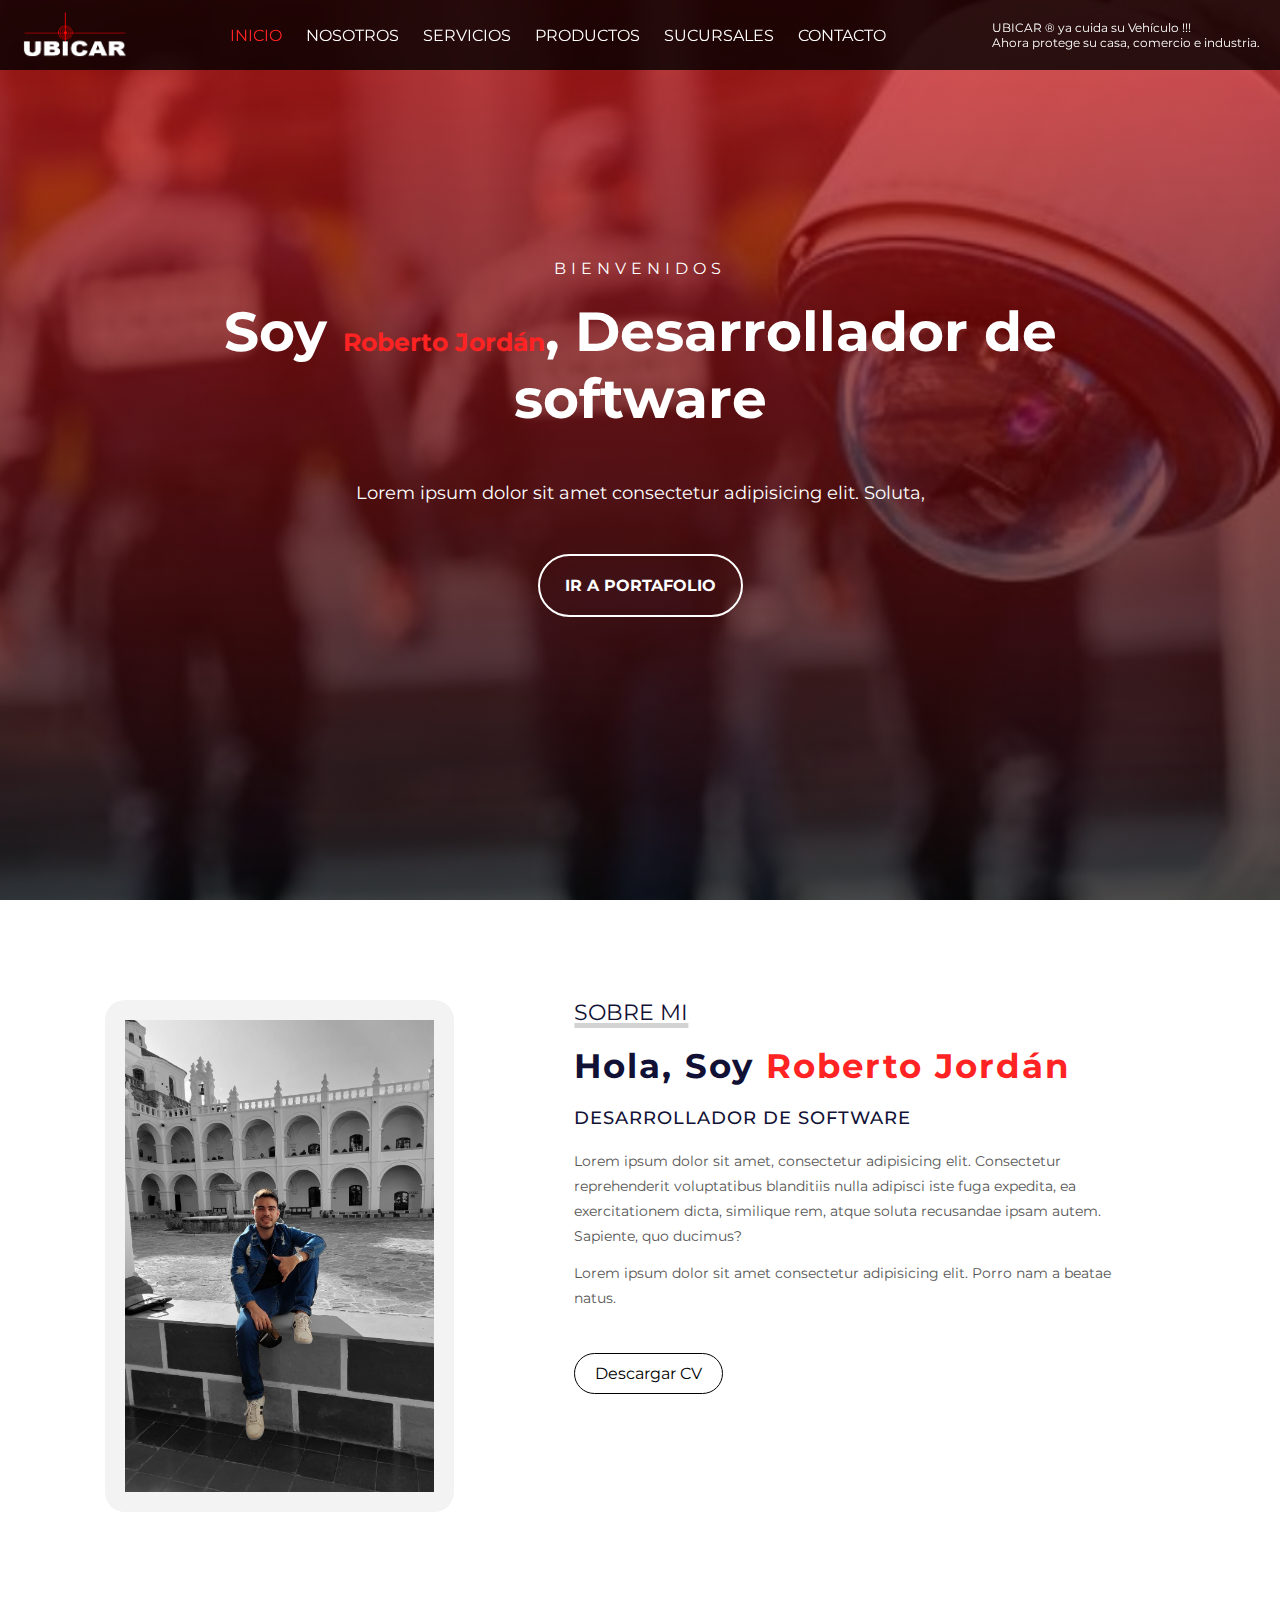
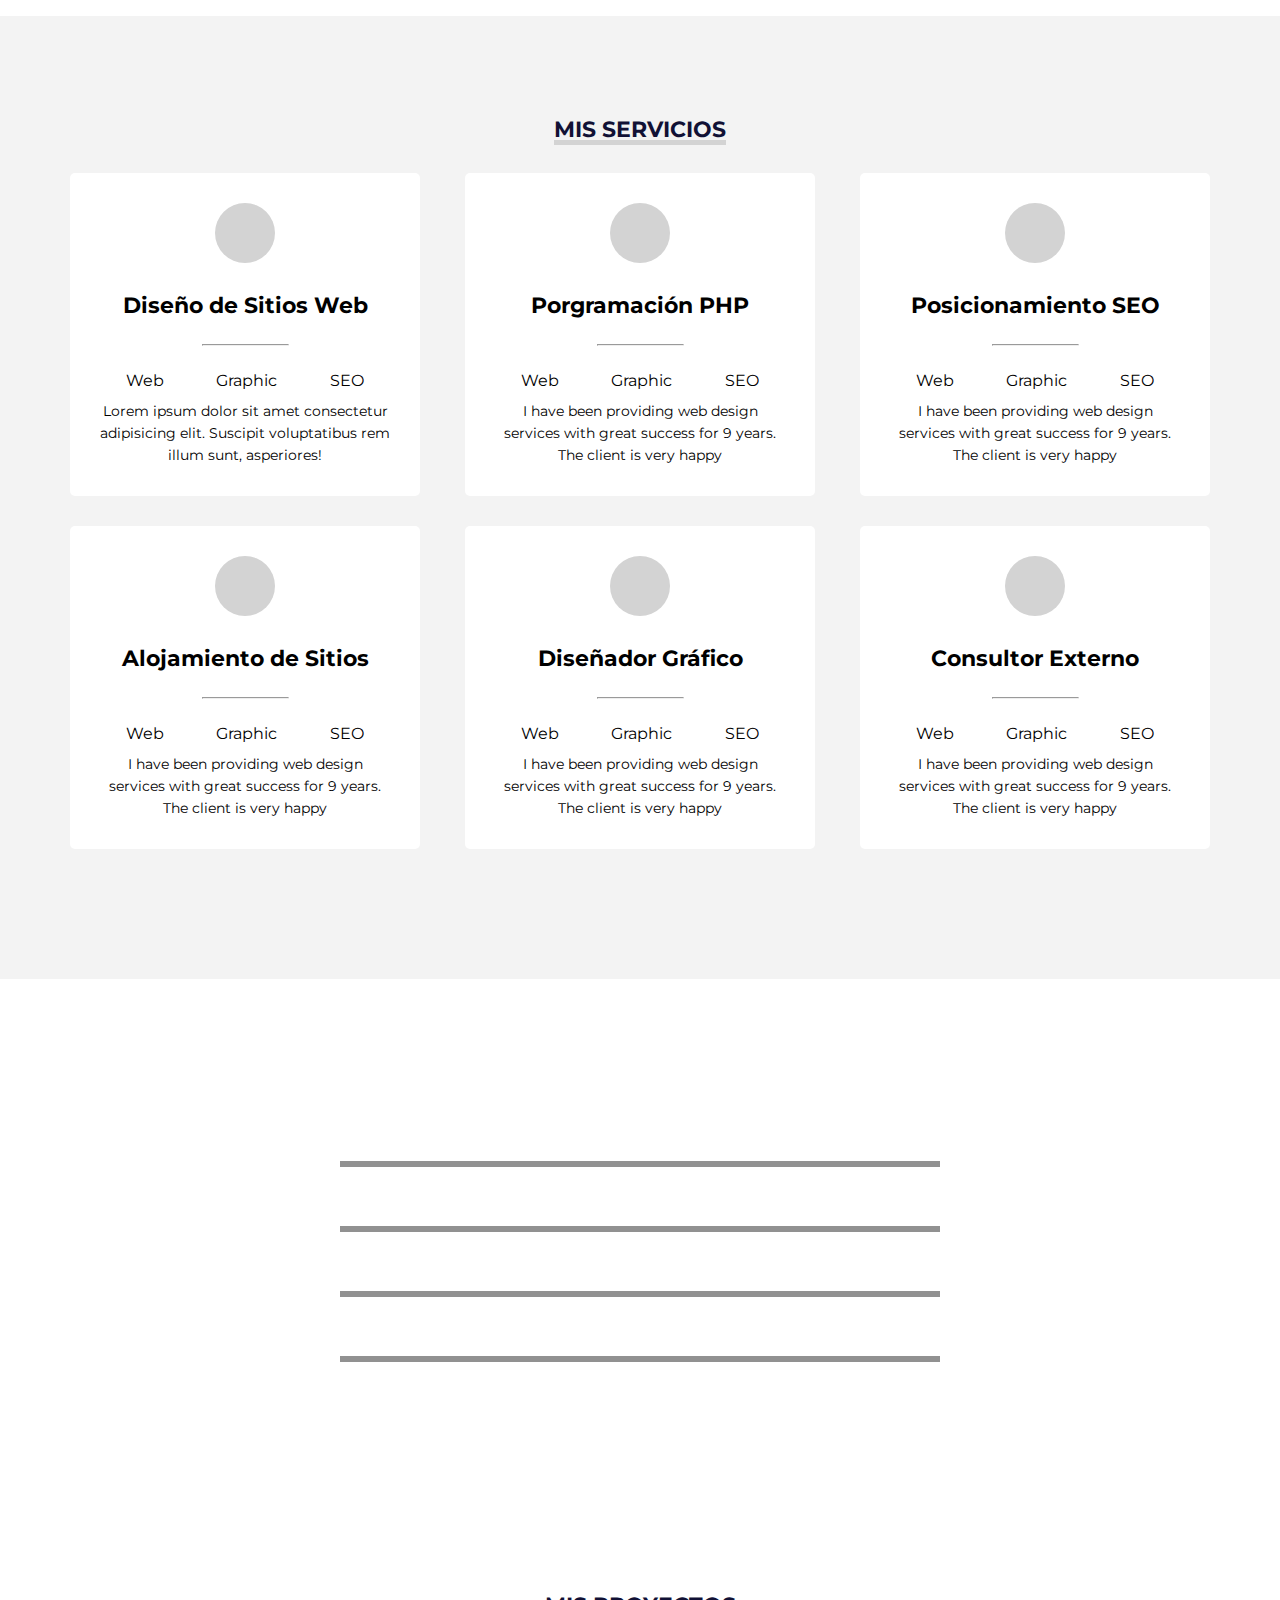
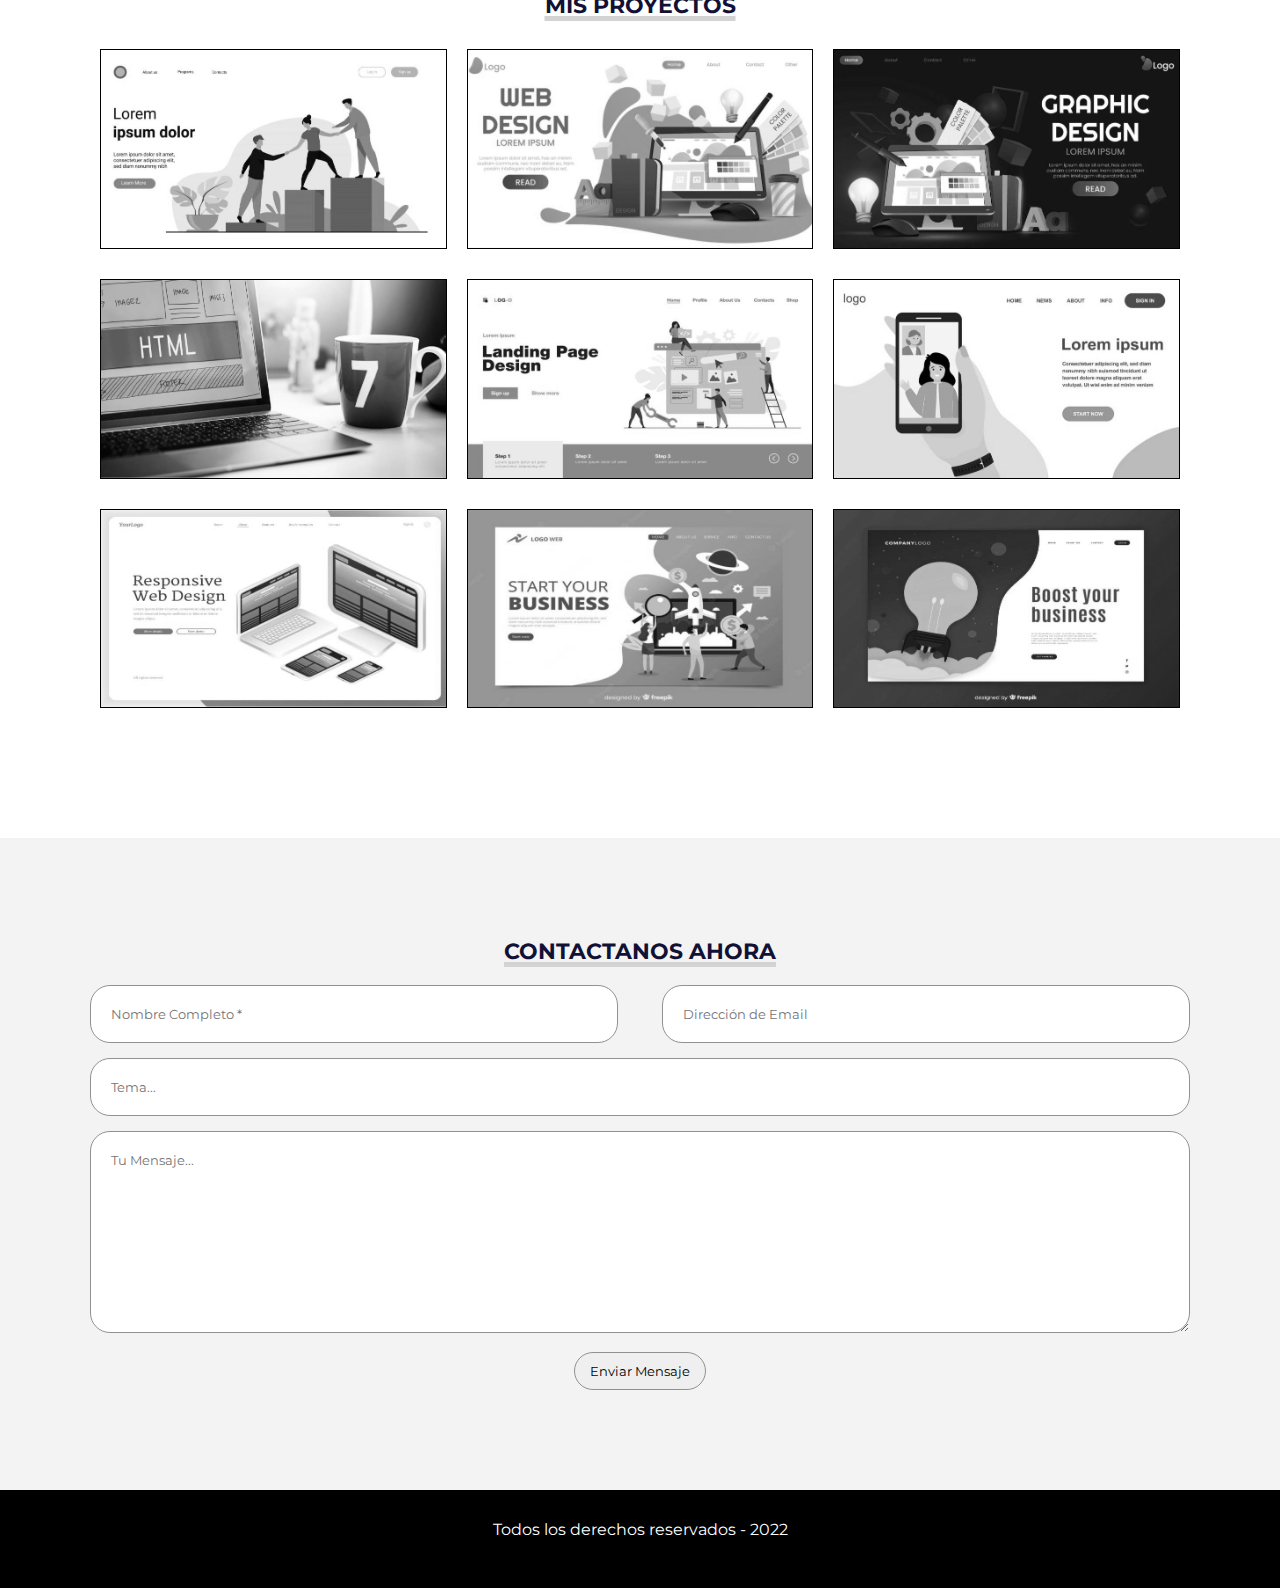
==== index.html @ c20cc1f7 "Add files via upload" ====
<!DOCTYPE html>
<html lang="es">
  <head>
    <meta charset="UTF-8" />
    <meta http-equiv="X-UA-Compatible" content="IE=edge" />
    <meta
      name="viewport"
      content="width=device-width, initial-scale=1.0 user-scalable=no"
    />
    <link
      rel="stylesheet"
      href="https://cdnjs.cloudflare.com/ajax/libs/font-awesome/6.1.1/css/all.min.css"
      integrity="sha512-KfkfwYDsLkIlwQp6LFnl8zNdLGxu9YAA1QvwINks4PhcElQSvqcyVLLD9aMhXd13uQjoXtEKNosOWaZqXgel0g=="
      crossorigin="anonymous"
      referrerpolicy="no-referrer"
    />
    <link rel="stylesheet" href="estilo.css" />
    <title>UBICAR - Bolivia</title>
  </head>

  <body>
    <!-- SECCION I N I C I O -->
    <section id="inicio">
      <div class="contenido">
        <header>
          <div class="contenido-header">
            <a class="contenido-logo" href="route/index.html">
              <img
                class="logo"
                height="50px"
                src="img/logo-ubicar1.png"
                alt="logo"
              />
            </a>
            <nav id="nav" class="">
              <ul id="links">
                <li>
                  <a
                    href="#inicio"
                    class="seleccionado"
                    onclick="seleccionar(this)"
                    >INICIO</a
                  >
                </li>
                <li>
                  <a href="#sobremi" onclick="seleccionar(this)">NOSOTROS</a>
                </li>
                <li>
                  <a href="#servicios" onclick="seleccionar(this)">SERVICIOS</a>
                </li>
                <li>
                  <a href="#portfolio" onclick="seleccionar(this)">PRODUCTOS</a>
                </li>
                <li>
                  <a href="#sucursales" onclick="seleccionar(this)"
                    >SUCURSALES</a
                  >
                </li>
                <li>
                  <a href="#contacto" onclick="seleccionar(this)">CONTACTO</a>
                </li>
              </ul>
            </nav>

            <!-- Icono del menu responsive -->
            <div id="icono-nav" onclick="responsiveMenu()">
              <i class="fa-solid fa-bars"></i>
            </div>

            <div class="slogan">
              <h1>UBICAR ® ya cuida su Vehículo !!!</h1>
              <h1>Ahora protege su casa, comercio e industria.</h1>
            </div>
          </div>
        </header>
        <div class="presentacion">
          <p class="bienvenida">Bienvenidos</p>
          <h2>Soy <span>Roberto Jordán</span>, Desarrollador de software</h2>
          <p class="descripcion">
            Lorem ipsum dolor sit amet consectetur adipisicing elit. Soluta,
          </p>
          <a href="#portfolio">Ir a Portafolio</a>
        </div>
      </div>
    </section>

    <!-- SECCION S O B R E M I -->
    <section id="sobremi">
      <div class="contenedor-foto">
        <img src="img/foto.jpeg" alt="" />
      </div>
      <div class="sobremi">
        <p class="titulo-seccion">Sobre Mi</p>
        <h2>Hola, Soy <span>Roberto Jordán</span></h2>
        <h3>Desarrollador de software</h3>
        <p>
          Lorem ipsum dolor sit amet, consectetur adipisicing elit. Consectetur
          reprehenderit voluptatibus blanditiis nulla adipisci iste fuga
          expedita, ea exercitationem dicta, similique rem, atque soluta
          recusandae ipsam autem. Sapiente, quo ducimus?
        </p>
        <p>
          Lorem ipsum dolor sit amet consectetur adipisicing elit. Porro nam a
          beatae natus.
        </p>
        <a href="#">Descargar CV</a>
      </div>
    </section>

    <!-- SECCION S E R V I C I O S -->
    <section id="servicios">
      <h3 class="titulo-seccion">MIS SERVICIOS</h3>
      <div class="fila">
        <div class="servicio">
          <span class="icono"> <i class="fa-solid fa-code"></i></span>
          <h4>Diseño de Sitios Web</h4>
          <hr />
          <ul class="servicios-tag">
            <li>Web</li>
            <li>Graphic</li>
            <li>SEO</li>
          </ul>
          <p>
            Lorem ipsum dolor sit amet consectetur adipisicing elit. Suscipit
            voluptatibus rem illum sunt, asperiores!
          </p>
        </div>
        <div class="servicio">
          <span class="icono"><i class="fa-solid fa-file-code"></i></span>
          <h4>Porgramación PHP</h4>
          <hr />
          <ul class="servicios-tag">
            <li>Web</li>
            <li>Graphic</li>
            <li>SEO</li>
          </ul>
          <p>
            I have been providing web design services with great success for 9
            years. The client is very happy
          </p>
        </div>
        <div class="servicio">
          <span class="icono"><i class="fa-solid fa-arrow-trend-up"></i></span>
          <h4>Posicionamiento SEO</h4>
          <hr />
          <ul class="servicios-tag">
            <li>Web</li>
            <li>Graphic</li>
            <li>SEO</li>
          </ul>
          <p>
            I have been providing web design services with great success for 9
            years. The client is very happy
          </p>
        </div>
      </div>
      <div class="fila">
        <div class="servicio">
          <span class="icono"><i class="fa-solid fa-database"></i></span>
          <h4>Alojamiento de Sitios</h4>
          <hr />
          <ul class="servicios-tag">
            <li>Web</li>
            <li>Graphic</li>
            <li>SEO</li>
          </ul>
          <p>
            I have been providing web design services with great success for 9
            years. The client is very happy
          </p>
        </div>
        <div class="servicio">
          <span class="icono"><i class="fa-solid fa-palette"></i></span>
          <h4>Diseñador Gráfico</h4>
          <hr />
          <ul class="servicios-tag">
            <li>Web</li>
            <li>Graphic</li>
            <li>SEO</li>
          </ul>
          <p>
            I have been providing web design services with great success for 9
            years. The client is very happy
          </p>
        </div>
        <div class="servicio">
          <span class="icono"
            ><i class="fa-solid fa-person-circle-question"></i
          ></span>
          <h4>Consultor Externo</h4>
          <hr />
          <ul class="servicios-tag">
            <li>Web</li>
            <li>Graphic</li>
            <li>SEO</li>
          </ul>
          <p>
            I have been providing web design services with great success for 9
            years. The client is very happy
          </p>
        </div>
      </div>
    </section>

    <!-- SECCION H A B I L I D A D E S -->
    <div class="contenedor-skills" id="skills">
      <h3>HABILIDADES</h3>
      <div class="skill">
        <div class="info">
          <p><span class="lista"> </span>Html & Css</p>
          <span class="porcentaje">95%</span>
        </div>

        <div class="barra">
          <div class="" id="html"></div>
        </div>
      </div>
      <div class="skill">
        <div class="info">
          <p><span class="lista"> </span>Javascript</p>
          <span class="porcentaje">90%</span>
        </div>

        <div class="barra">
          <div class="" id="js"></div>
        </div>
      </div>
      <div class="skill">
        <div class="info">
          <p><span class="lista"> </span>Bases de Datos</p>
          <span class="porcentaje">90%</span>
        </div>

        <div class="barra">
          <div class="" id="bd"></div>
        </div>
      </div>
      <div class="skill">
        <div class="info">
          <p><span class="lista"> </span>Photoshop</p>
          <span class="porcentaje">85%</span>
        </div>

        <div class="barra">
          <div class="" id="ps"></div>
        </div>
      </div>
    </div>

    <!-- SECCION PORTAFOLIO -->
    <section id="portfolio">
      <h3 class="titulo-seccion">Mis Proyectos</h3>
      <div class="fila">
        <div class="proyecto">
          <div class="overlay"></div>
          <img src="img/proyecto1.jpg" alt="" />
          <div class="info">
            <h4>Descripcion Proyecto</h4>
            <p>Diseño Web</p>
          </div>
        </div>
        <div class="proyecto">
          <div class="overlay"></div>
          <img src="img/proyecto2.jpg" alt="" />
          <div class="info">
            <h4>Descripcion Proyecto</h4>
            <p>Diseño Web</p>
          </div>
        </div>
        <div class="proyecto">
          <div class="overlay"></div>
          <img src="img/proyecto3.jpg" alt="" />
          <div class="info">
            <h4>Descripcion Proyecto</h4>
            <p>Diseño Web</p>
          </div>
        </div>
      </div>
      <div class="fila">
        <div class="proyecto">
          <div class="overlay"></div>
          <img src="img/proyecto4.jpg" alt="" />
          <div class="info">
            <h4>Descripcion Proyecto</h4>
            <p>Diseño Web</p>
          </div>
        </div>
        <div class="proyecto">
          <div class="overlay"></div>
          <img src="img/proyecto5.jpg" alt="" />
          <div class="info">
            <h4>Descripcion Proyecto</h4>
            <p>Diseño Web</p>
          </div>
        </div>
        <div class="proyecto">
          <div class="overlay"></div>
          <img src="img/proyecto6.jpg" alt="" />
          <div class="info">
            <h4>Descripcion Proyecto</h4>
            <p>Diseño Web</p>
          </div>
        </div>
      </div>
      <div class="fila">
        <div class="proyecto">
          <div class="overlay"></div>
          <img src="img/proyecto7.jpg" alt="" />
          <div class="info">
            <h4>Descripcion Proyecto</h4>
            <p>Diseño Web</p>
          </div>
        </div>
        <div class="proyecto">
          <div class="overlay"></div>
          <img src="img/proyecto8.jpg" alt="" />
          <div class="info">
            <h4>Descripcion Proyecto</h4>
            <p>Diseño Web</p>
          </div>
        </div>
        <div class="proyecto">
          <div class="overlay"></div>
          <img src="img/proyecto9.jpg" alt="" />
          <div class="info">
            <h4>Descripcion Proyecto</h4>
            <p>Diseño Web</p>
          </div>
        </div>
      </div>
    </section>

    <!-- SECCTION C O N T A C T O -->
    <section id="contacto">
      <h3 class="titulo-seccion">Contactanos ahora</h3>
      <div class="contenedor-form">
        <form action="">
          <div class="fila mitad">
            <input
              type="text"
              placeholder="Nombre Completo *"
              class="input-mitad"
            />
            <input
              type="email"
              placeholder="Dirección de Email"
              class="input-mitad"
            />
          </div>
          <div class="fila">
            <input type="text" placeholder="Tema..." class="input-full" />
          </div>
          <div class="fila">
            <textarea
              name=""
              id=""
              cols="30"
              rows="10"
              placeholder="Tu Mensaje..."
              class="input-full"
            ></textarea>
          </div>

          <input type="submit" value="Enviar Mensaje" class="btn-enviar" />
        </form>
      </div>
    </section>

    <!-- SECCION FOOTER -->
    <footer>
      <p>Todos los derechos reservados - 2022</p>
      <div class="redes">
        <a href="#"><i class="fa-brands fa-youtube"></i></a>
        <a href="#"><i class="fa-brands fa-facebook"></i></a>
        <a href="#"><i class="fa-brands fa-instagram-square"></i></a>
      </div>
    </footer>

    <script src="script.js"></script>
  </body>
</html>
---- estilo.css ----
@import url("https://fonts.googleapis.com/css2?family=Montserrat:wght@200;300;400;500;600&display=swap");
* {
  margin: 0;
  padding: 0;
  box-sizing: border-box;
  font-family: "Montserrat";
}

html {
  scroll-behavior: smooth;
}
/*HOLA*/
/* *********************/
/* seccion I N I C I O */
/* *********************/

#inicio {
  background: linear-gradient(rgba(209, 11, 11, 0.7), rgba(0, 0, 0, 0.7)),
    url("img/seguridad.jpeg");
  background-size: cover;
  background-position: center center;
  height: 100vh;
}

#inicio .contenido header {
  background-color: rgba(0, 0, 0, 0.8);
  position: fixed;
  width: 100%;
  z-index: 100;
  top: 0;
}

#inicio .contenido header .contenido-header {
  max-width: 1300px;
  margin: auto;
  display: flex;
  justify-content: space-between;
  align-items: center;
  padding: 10px 20px;
}

#inicio .contenido header .contenido-header .contenido-logo {
  display: flex;
  cursor: pointer;
}

#inicio .contenido header .contenido-header nav ul {
  list-style: none;
  display: flex;
  align-items: center;
}

#inicio .contenido header .contenido-header nav ul li a {
  text-decoration: none;
  color: #fff;
  margin: 0 12px;
  font-weight: 400;
  transition: 0.5s;
}

#inicio .contenido header .contenido-header nav ul li a:hover {
  color: #ff2323;
}

#inicio .contenido header .contenido-header .slogan h1 {
  text-decoration: none;
  color: #fff;
  margin-left: 10px;
  transition: 0.5s;
  font-weight: 400;
  font-size: 12px;
}

#inicio .contenido header .contenido-header .seleccionado {
  color: #ff2323;
}

#inicio .contenido .presentacion {
  max-width: 1100px;
  height: 100vh;
  margin: auto;
  color: #fff;
  display: flex;
  flex-direction: column;
  align-items: center;
  justify-content: center;
}

#inicio .contenido .presentacion .bienvenida {
  font-size: 16px;
  margin-bottom: 20px;
  text-transform: uppercase;
  letter-spacing: 5px;
}

#inicio .contenido .presentacion h2 {
  font-size: 55px;
  margin-bottom: 25px;
  text-align: center;
}

#inicio .contenido .presentacion h2 span {
  font-size: 25px;
  color: #ff2323;
}

#inicio .contenido .presentacion .descripcion {
  max-width: 700px;
  margin: 25px auto;
  font-size: 18px;
  text-align: center;
}

#inicio .contenido .presentacion a {
  text-decoration: none;
  display: inline-block;
  margin: 25px;
  padding: 20px 25px;
  border: 2px solid #fff;
  border-radius: 50px;
  color: #fff;
  font-weight: bold;
  text-transform: uppercase;
  transition: 0.5s;
}

#inicio .contenido .presentacion a:hover {
  background-color: #ff2323;
}

#icono-nav {
  color: #fff;
  display: none;
}
/* *********************/
/* seccion S O B R E  M I */
/* *********************/

#sobremi {
  max-width: 1100px;
  margin: auto;
  padding: 100px 15px;
  color: #111135;
  display: flex;
}

#sobremi .contenedor-foto {
  max-width: 400px;
  margin-right: 80px;
}

#sobremi .contenedor-foto img {
  padding: 20px;
  width: 100%;
  border-radius: 20px;
  background-color: #f3f3f3;
}

#sobremi .sobremi {
  margin: 0 40px;
}

#sobremi .sobremi .titulo-seccion {
  font-size: 22px;
  text-transform: uppercase;
  color: #111135;
  text-decoration: underline;
  text-decoration-color: #d3d3d3;
  text-decoration-thickness: 5px;
}

#sobremi .sobremi h2 {
  font-size: 34px;
  font-weight: bold;
  margin: 20px 0;
  letter-spacing: 2px;
}

#sobremi .sobremi h2 span {
  color: #ff2323;
}

#sobremi .sobremi h3 {
  font-size: 18px;
  font-weight: 500;
  text-transform: uppercase;
  margin-bottom: 20px;
  letter-spacing: 1px;
}

#sobremi .sobremi p {
  font-size: 14px;
  line-height: 25px;
  color: #565656;
  margin-bottom: 12px;
}

#sobremi .sobremi a {
  display: inline-block;
  text-decoration: none;
  color: #000;
  border-radius: 30px;
  border: 1px solid #000;
  padding: 10px 20px;
  margin-top: 30px;
  transition: 0.5s;
}

#sobremi .sobremi a:hover {
  background-color: #ff2323;
  color: #fff;
}
/* *********************/
/* seccion S E R V I C I O S */
/* *********************/

#servicios {
  padding: 100px 15px;
  text-align: center;
  background-color: #f3f3f3;
}

#servicios .titulo-seccion {
  text-align: center;
  font-size: 22px;
  text-transform: uppercase;
  color: #111135;
  text-decoration: underline;
  text-decoration-color: #d3d3d3;
  text-decoration-thickness: 5px;
}

#servicios .fila {
  display: flex;
  justify-content: space-between;
  max-width: 1150px;
  margin: 30px auto;
}

#servicios .fila .servicio {
  max-width: 350px;
  background-color: #fff;
  padding: 30px;
  margin: 0 5px;
  border-radius: 5px;
  transition: 0.5s;
}

#servicios .fila .servicio:hover {
  box-shadow: 5px 5px 10px #565656, -5px -5px 10px #8a8a8a;
}

#servicios .fila .servicio .icono {
  display: inline-block;
  width: 60px;
  height: 60px;
  border-radius: 50%;
  background-color: #d3d3d3;
  padding: 20px;
  margin-bottom: 25px;
}

#servicios .fila .servicio h4 {
  font-size: 22px;
  margin-bottom: 25px;
}

#servicios .fila .servicio hr {
  width: 30%;
  margin: auto;
  color: #000;
  margin-bottom: 25px;
}

#servicios .fila .servicio ul {
  list-style: none;
  display: flex;
  justify-content: space-around;
  margin-bottom: 10px;
}

#servicios .fila .servicio p {
  font-size: 14px;
  line-height: 22px;
}
/* *********************/
/* seccion S K I L L S */
/* *********************/

.contenedor-skills {
  background: linear-gradient(#eb5a5acc, rgba(33, 16, 16, 0.8)),
    url("img/fondo-skills.jpg");
  background-attachment: fixed;
  background-repeat: no-repeat;
  background-size: cover;
  color: #fff;
  background-position: center center;
  padding: 100px 0;
  text-align: center;
}

.contenedor-skills .skill {
  max-width: 600px;
  margin: 30px auto;
}

.contenedor-skills .skill .info {
  display: flex;
  justify-content: space-between;
}

.contenedor-skills .skill .lista {
  display: inline-block;
  margin-right: 20px;
  height: 10px;
  width: 10px;
  background-color: #fff;
}

.contenedor-skills .skill .barra {
  background-color: #919191;
  width: 100%;
  height: 6px;
  margin: 10px 0px;
}

.contenedor-skills .skill .barra .barra-progreso1 {
  background-color: #fff;
  width: 95%;
  height: 6px;
  animation: progreso1 2s forwards;
}

.contenedor-skills .skill .barra .barra-progreso2 {
  background-color: #fff;
  width: 90%;
  height: 6px;
  animation: progreso2 2s forwards;
}

.contenedor-skills .skill .barra .barra-progreso3 {
  background-color: #fff;
  width: 90%;
  height: 6px;
  animation: progreso3 2s forwards;
}

.contenedor-skills .skill .barra .barra-progreso4 {
  background-color: #fff;
  width: 85%;
  height: 6px;
  animation: progreso4 2s forwards;
}

@keyframes progreso1 {
  0% {
    width: 0;
  }
  100% {
    width: 95%;
  }
}

@keyframes progreso2 {
  0% {
    width: 0;
  }
  100% {
    width: 90%;
  }
}

@keyframes progreso3 {
  0% {
    width: 0;
  }
  100% {
    width: 90%;
  }
}

@keyframes progreso4 {
  0% {
    width: 0;
  }
  100% {
    width: 85%;
  }
}
/* *********************/
/* seccion P O R T F O L I O */
/* *********************/

#portfolio {
  max-width: 1100px;
  padding: 100px 0;
  margin: auto;
}

#portfolio .titulo-seccion {
  text-align: center;
  font-size: 22px;
  text-transform: uppercase;
  color: #111135;
  text-decoration: underline;
  text-decoration-color: #d3d3d3;
  text-decoration-thickness: 5px;
}

#portfolio .fila {
  display: flex;
  justify-content: space-between;
  margin: 30px 0;
}

#portfolio .fila .proyecto {
  max-width: 450px;
  border: 1px solid #000;
  margin: 0 10px;
  position: relative;
  overflow: hidden;
}

#portfolio .fila .proyecto img {
  width: 100%;
  height: 100%;
  filter: grayscale(1);
  object-fit: cover;
  transition: 0.5s;
}

#portfolio .fila .proyecto:hover img {
  filter: grayscale(0);
}

#portfolio .fila .proyecto .info {
  position: absolute;
  left: 0px;
  background-color: rgba(0, 0, 0, 0.8);
  color: #ff2323;
  width: 100%;
  padding: 10px;
  opacity: 0;
  bottom: -40px;
  transition: 0.5s;
}

#portfolio .fila .proyecto:hover .info {
  opacity: 1;
  bottom: 0;
}
/* *********************/
/* seccion C O N T A C T O */
/* *********************/

#contacto {
  padding: 100px 15px;
  background-color: #f3f3f3;
}

#contacto .titulo-seccion {
  margin-bottom: 20px;
}

#contacto .contenedor-form {
  max-width: 1100px;
  margin: auto;
}

#contacto .contenedor-form .fila {
  margin-bottom: 15px;
}

#contacto .contenedor-form .mitad {
  display: flex;
  justify-content: space-between;
}

#contacto .contenedor-form input,
#contacto .contenedor-form textarea {
  padding: 20px;
  border-radius: 20px;
  border: none;
  border: 1px solid #919191;
}

#contacto .contenedor-form .mitad input {
  width: 48%;
}

#contacto .contenedor-form .input-full {
  width: 100%;
}

#contacto .titulo-seccion {
  text-align: center;
  font-size: 22px;
  text-transform: uppercase;
  color: #111135;
  text-decoration: underline;
  text-decoration-color: #d3d3d3;
  text-decoration-thickness: 5px;
}

#contacto .btn-enviar {
  display: block;
  margin: auto;
  cursor: pointer;
  transition: 0.5s;
  padding: 10px 15px !important;
}

#contacto .btn-enviar:hover {
  background-color: #ff2323;
  color: #fff;
}
/* *********************/
/* seccion F O O T E R */
/* *********************/

footer {
  background-color: #000;
  color: #fff;
  text-align: center;
  padding: 30px 0;
}

footer a {
  text-decoration: none;
  color: #fff;
  display: inline-block;
  margin: 5px;
  font-size: 26px;
}
/* *********************/
/* seccion R E S P O N S I V E */
/* *********************/

@media screen and (max-width: 900px) {
  .slogan {
    display: none;
  }
  nav {
    display: none;
  }
  nav.responsive {
    display: block;
    background-color: rgba(0, 0, 0, 0.8);
    width: 100%;
    position: absolute;
    top: 48px;
    left: 0;
    padding: 10px 0;
  }
  nav.responsive ul {
    display: block !important;
    text-align: center;
  }
  nav.responsive ul li {
    margin: 5px 0;
  }
  #icono-nav {
    display: block;
  }
  #inicio .contenido .presentacion h2 {
    font-size: 40px;
  }
  /* seccion SOBRE MI */
  #sobremi {
    padding: 50px 0;
    display: block;
  }
  #sobremi .contenedor-foto {
    max-width: 200px;
    margin: auto;
  }
  #sobremi .contenedor-foto img {
    padding: 8px;
  }
  #sobremi .sobremi .titulo-seccion {
    text-align: center;
  }
  #sobremi .sobremi h2 {
    font-size: 25px;
    text-align: center;
  }
  /* seccion MIS SERVICIOS */
  #servicios {
    padding: 50px 15px;
  }
  #servicios .fila {
    display: block;
  }
  #servicios .fila .servicio {
    margin: 10px auto;
  }
  /* seccion HABLIDADES MI */
  .contenedor-skills {
    padding: 50px 20px;
  }
  /* seccion PORTFOLIO */
  #portfolio {
    padding: 50px 0;
  }
  #portfolio .fila {
    display: block;
  }
  #portfolio .fila .proyecto {
    margin: 10px auto;
  }
  /* seccion CONTACTO */
  #contacto {
    padding: 50px 15px;
  }
  #contacto .contenedor-form .mitad {
    margin-bottom: 15px;
    display: block;
  }
  #contacto .contenedor-form .mitad input {
    width: 100%;
    margin-bottom: 15px;
  }
}
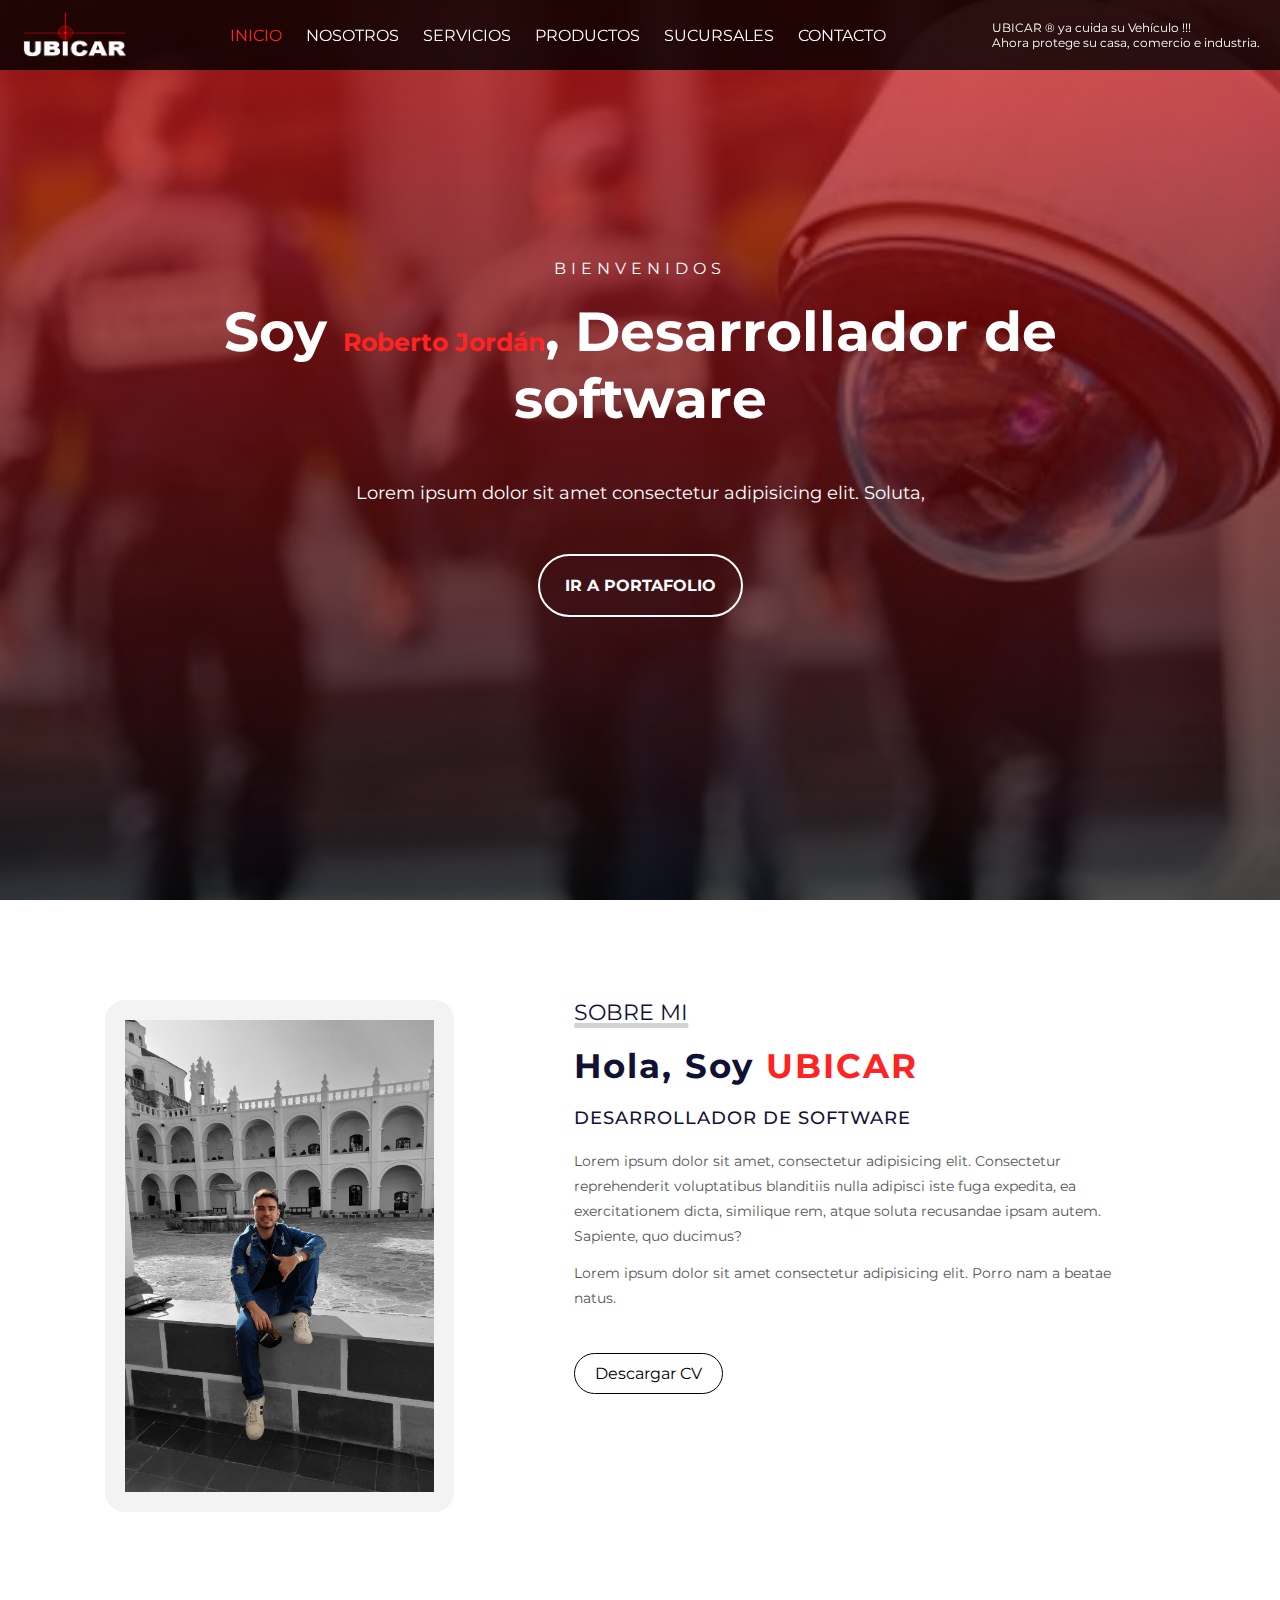
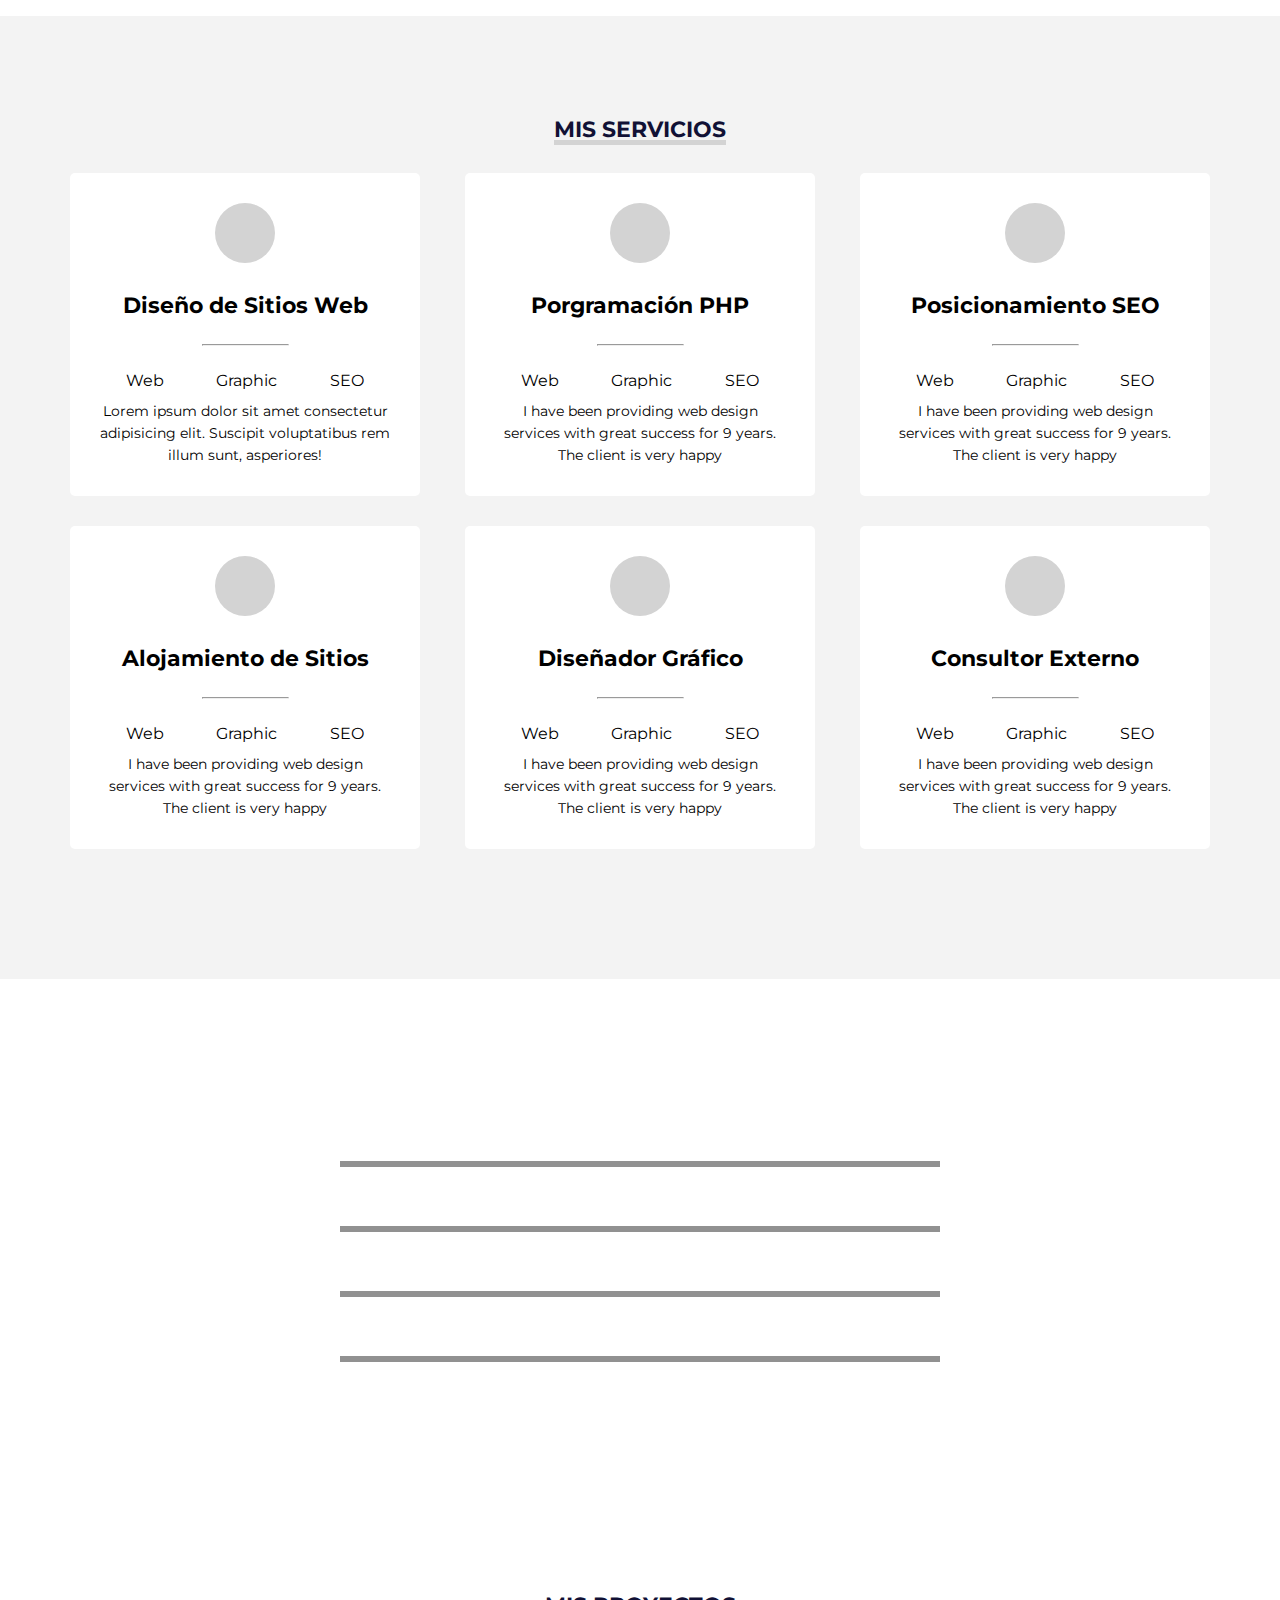
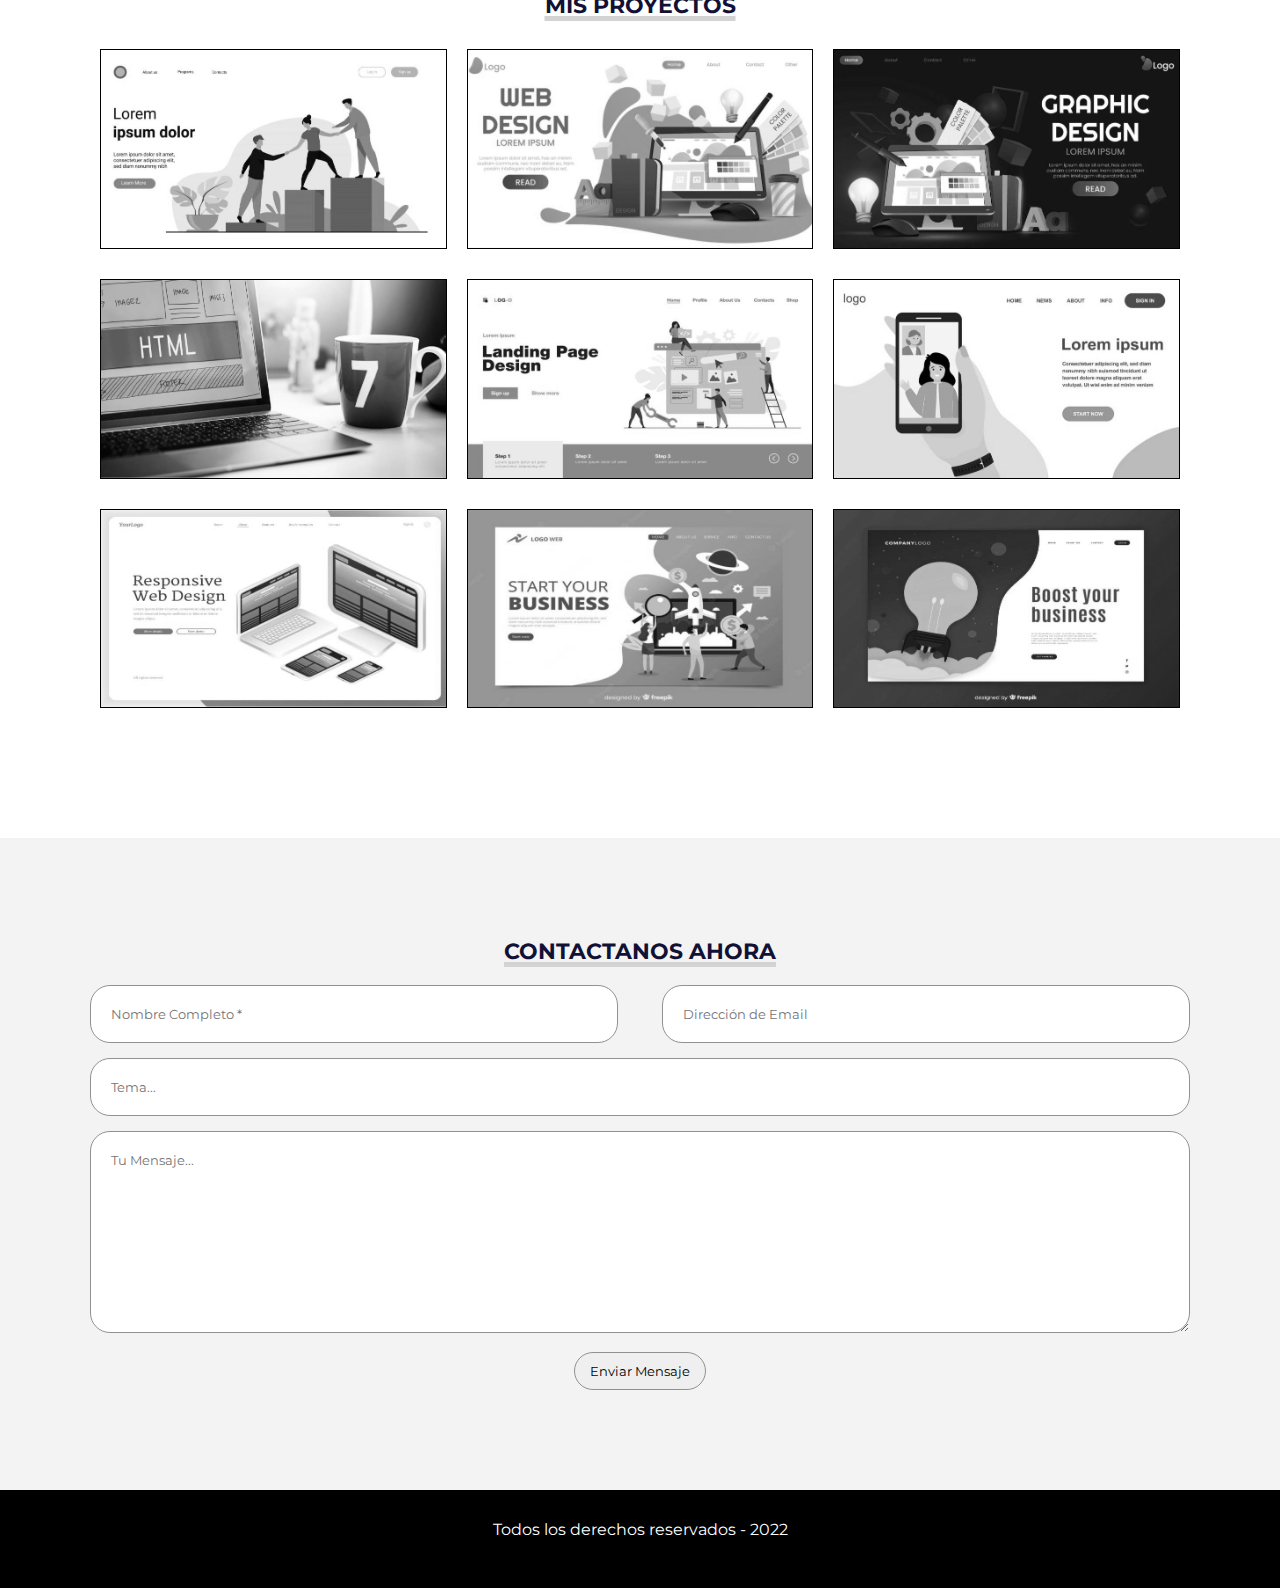
==== commit 6be5357f: "test" ====
--- a/index.html
+++ b/index.html
@@ -91,7 +91,7 @@
       </div>
       <div class="sobremi">
         <p class="titulo-seccion">Sobre Mi</p>
-        <h2>Hola, Soy <span>Roberto Jordán</span></h2>
+        <h2>Hola, Soy <span>UBICAR</span></h2>
         <h3>Desarrollador de software</h3>
         <p>
           Lorem ipsum dolor sit amet, consectetur adipisicing elit. Consectetur
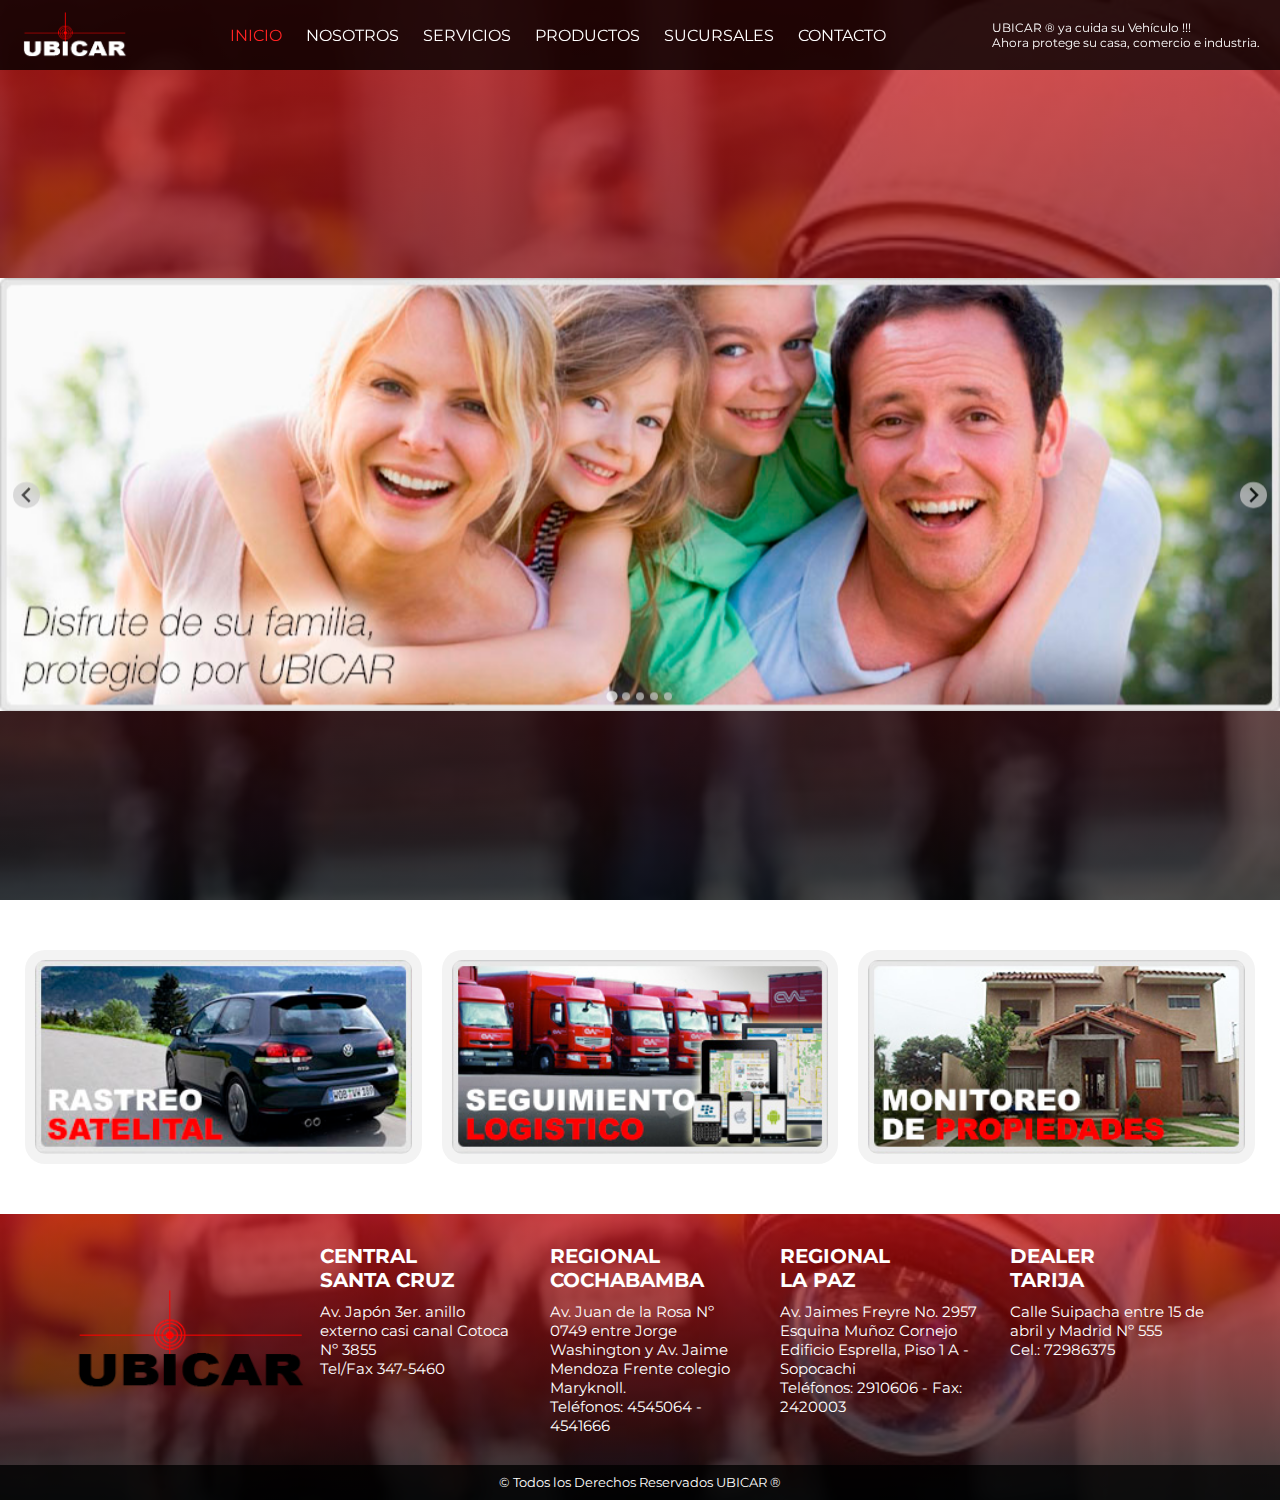
==== commit 4f788644: "body and footer" ====
--- a/index.html
+++ b/index.html
@@ -15,6 +15,8 @@
       referrerpolicy="no-referrer"
     />
     <link rel="stylesheet" href="estilo.css" />
+    <link rel="stylesheet" href="splide-4.1.3/dist/css/splide.min.css" />
+    <script src="splide-4.1.3/dist/js/splide.min.js"></script>
     <title>UBICAR - Bolivia</title>
   </head>
 
@@ -24,7 +26,7 @@
       <div class="contenido">
         <header>
           <div class="contenido-header">
-            <a class="contenido-logo" href="route/index.html">
+            <a class="contenido-logo" href="#inicio">
               <img
                 class="logo"
                 height="50px"
@@ -36,28 +38,46 @@
               <ul id="links">
                 <li>
                   <a
-                    href="#inicio"
+                    href="./index.html"
                     class="seleccionado"
                     onclick="seleccionar(this)"
                     >INICIO</a
                   >
                 </li>
                 <li>
-                  <a href="#sobremi" onclick="seleccionar(this)">NOSOTROS</a>
-                </li>
-                <li>
-                  <a href="#servicios" onclick="seleccionar(this)">SERVICIOS</a>
-                </li>
-                <li>
-                  <a href="#portfolio" onclick="seleccionar(this)">PRODUCTOS</a>
-                </li>
-                <li>
-                  <a href="#sucursales" onclick="seleccionar(this)"
+                  <a
+                    href="routes/nosotros/index.html"
+                    onclick="seleccionar(this)"
+                    >NOSOTROS</a
+                  >
+                </li>
+                <li>
+                  <a
+                    href="routes/servicios/index.html"
+                    onclick="seleccionar(this)"
+                    >SERVICIOS</a
+                  >
+                </li>
+                <li>
+                  <a
+                    href="routes/productos/index.html"
+                    onclick="seleccionar(this)"
+                    >PRODUCTOS</a
+                  >
+                </li>
+                <li>
+                  <a
+                    href="routes/sucursales/index.html"
+                    onclick="seleccionar(this)"
                     >SUCURSALES</a
                   >
                 </li>
                 <li>
-                  <a href="#contacto" onclick="seleccionar(this)">CONTACTO</a>
+                  <a
+                    href="routes/contacto/index.html"
+                    onclick="seleccionar(this)"
+                    >CONTACTO</a
+                  >
                 </li>
               </ul>
             </nav>
@@ -73,306 +93,116 @@
             </div>
           </div>
         </header>
-        <div class="presentacion">
-          <p class="bienvenida">Bienvenidos</p>
-          <h2>Soy <span>Roberto Jordán</span>, Desarrollador de software</h2>
-          <p class="descripcion">
-            Lorem ipsum dolor sit amet consectetur adipisicing elit. Soluta,
-          </p>
-          <a href="#portfolio">Ir a Portafolio</a>
+
+        <!-- Carrusel infinito de fotos -->
+        <div class="container">
+          <section class="splide" aria-label="Basic Structure Example">
+            <div class="splide__track">
+              <ul class="splide__list">
+                <li class="splide__slide">
+                  <img width="100%" src="img/1.jpg" alt="imagen1" />
+                </li>
+                <li class="splide__slide">
+                  <img width="100%" src="img/2.jpg" alt="imagen2" />
+                </li>
+                <li class="splide__slide">
+                  <img width="100%" src="img/3.jpg" alt="imagen3" />
+                </li>
+                <li class="splide__slide">
+                  <img width="100%" src="img/4.jpg" alt="imagen4" />
+                </li>
+                <li class="splide__slide">
+                  <img width="100%" src="img/5.jpg" alt="imagen5" />
+                </li>
+              </ul>
+            </div>
+          </section>
         </div>
-      </div>
-    </section>
-
-    <!-- SECCION S O B R E M I -->
-    <section id="sobremi">
-      <div class="contenedor-foto">
-        <img src="img/foto.jpeg" alt="" />
-      </div>
-      <div class="sobremi">
-        <p class="titulo-seccion">Sobre Mi</p>
-        <h2>Hola, Soy <span>UBICAR</span></h2>
-        <h3>Desarrollador de software</h3>
-        <p>
-          Lorem ipsum dolor sit amet, consectetur adipisicing elit. Consectetur
-          reprehenderit voluptatibus blanditiis nulla adipisci iste fuga
-          expedita, ea exercitationem dicta, similique rem, atque soluta
-          recusandae ipsam autem. Sapiente, quo ducimus?
-        </p>
-        <p>
-          Lorem ipsum dolor sit amet consectetur adipisicing elit. Porro nam a
-          beatae natus.
-        </p>
-        <a href="#">Descargar CV</a>
+
+        <script>
+          var splide = new Splide(".splide", {
+            type: "loop",
+            autoplay: true,
+            interval: "5000",
+          });
+          splide.mount();
+        </script>
       </div>
     </section>
 
     <!-- SECCION S E R V I C I O S -->
     <section id="servicios">
-      <h3 class="titulo-seccion">MIS SERVICIOS</h3>
-      <div class="fila">
-        <div class="servicio">
-          <span class="icono"> <i class="fa-solid fa-code"></i></span>
-          <h4>Diseño de Sitios Web</h4>
-          <hr />
-          <ul class="servicios-tag">
-            <li>Web</li>
-            <li>Graphic</li>
-            <li>SEO</li>
-          </ul>
-          <p>
-            Lorem ipsum dolor sit amet consectetur adipisicing elit. Suscipit
-            voluptatibus rem illum sunt, asperiores!
-          </p>
-        </div>
-        <div class="servicio">
-          <span class="icono"><i class="fa-solid fa-file-code"></i></span>
-          <h4>Porgramación PHP</h4>
-          <hr />
-          <ul class="servicios-tag">
-            <li>Web</li>
-            <li>Graphic</li>
-            <li>SEO</li>
-          </ul>
-          <p>
-            I have been providing web design services with great success for 9
-            years. The client is very happy
-          </p>
-        </div>
-        <div class="servicio">
-          <span class="icono"><i class="fa-solid fa-arrow-trend-up"></i></span>
-          <h4>Posicionamiento SEO</h4>
-          <hr />
-          <ul class="servicios-tag">
-            <li>Web</li>
-            <li>Graphic</li>
-            <li>SEO</li>
-          </ul>
-          <p>
-            I have been providing web design services with great success for 9
-            years. The client is very happy
-          </p>
-        </div>
-      </div>
-      <div class="fila">
-        <div class="servicio">
-          <span class="icono"><i class="fa-solid fa-database"></i></span>
-          <h4>Alojamiento de Sitios</h4>
-          <hr />
-          <ul class="servicios-tag">
-            <li>Web</li>
-            <li>Graphic</li>
-            <li>SEO</li>
-          </ul>
-          <p>
-            I have been providing web design services with great success for 9
-            years. The client is very happy
-          </p>
-        </div>
-        <div class="servicio">
-          <span class="icono"><i class="fa-solid fa-palette"></i></span>
-          <h4>Diseñador Gráfico</h4>
-          <hr />
-          <ul class="servicios-tag">
-            <li>Web</li>
-            <li>Graphic</li>
-            <li>SEO</li>
-          </ul>
-          <p>
-            I have been providing web design services with great success for 9
-            years. The client is very happy
-          </p>
-        </div>
-        <div class="servicio">
-          <span class="icono"
-            ><i class="fa-solid fa-person-circle-question"></i
-          ></span>
-          <h4>Consultor Externo</h4>
-          <hr />
-          <ul class="servicios-tag">
-            <li>Web</li>
-            <li>Graphic</li>
-            <li>SEO</li>
-          </ul>
-          <p>
-            I have been providing web design services with great success for 9
-            years. The client is very happy
-          </p>
-        </div>
-      </div>
-    </section>
-
-    <!-- SECCION H A B I L I D A D E S -->
-    <div class="contenedor-skills" id="skills">
-      <h3>HABILIDADES</h3>
-      <div class="skill">
-        <div class="info">
-          <p><span class="lista"> </span>Html & Css</p>
-          <span class="porcentaje">95%</span>
-        </div>
-
-        <div class="barra">
-          <div class="" id="html"></div>
-        </div>
-      </div>
-      <div class="skill">
-        <div class="info">
-          <p><span class="lista"> </span>Javascript</p>
-          <span class="porcentaje">90%</span>
-        </div>
-
-        <div class="barra">
-          <div class="" id="js"></div>
-        </div>
-      </div>
-      <div class="skill">
-        <div class="info">
-          <p><span class="lista"> </span>Bases de Datos</p>
-          <span class="porcentaje">90%</span>
-        </div>
-
-        <div class="barra">
-          <div class="" id="bd"></div>
-        </div>
-      </div>
-      <div class="skill">
-        <div class="info">
-          <p><span class="lista"> </span>Photoshop</p>
-          <span class="porcentaje">85%</span>
-        </div>
-
-        <div class="barra">
-          <div class="" id="ps"></div>
-        </div>
-      </div>
-    </div>
-
-    <!-- SECCION PORTAFOLIO -->
-    <section id="portfolio">
-      <h3 class="titulo-seccion">Mis Proyectos</h3>
-      <div class="fila">
-        <div class="proyecto">
-          <div class="overlay"></div>
-          <img src="img/proyecto1.jpg" alt="" />
-          <div class="info">
-            <h4>Descripcion Proyecto</h4>
-            <p>Diseño Web</p>
-          </div>
-        </div>
-        <div class="proyecto">
-          <div class="overlay"></div>
-          <img src="img/proyecto2.jpg" alt="" />
-          <div class="info">
-            <h4>Descripcion Proyecto</h4>
-            <p>Diseño Web</p>
-          </div>
-        </div>
-        <div class="proyecto">
-          <div class="overlay"></div>
-          <img src="img/proyecto3.jpg" alt="" />
-          <div class="info">
-            <h4>Descripcion Proyecto</h4>
-            <p>Diseño Web</p>
-          </div>
-        </div>
-      </div>
-      <div class="fila">
-        <div class="proyecto">
-          <div class="overlay"></div>
-          <img src="img/proyecto4.jpg" alt="" />
-          <div class="info">
-            <h4>Descripcion Proyecto</h4>
-            <p>Diseño Web</p>
-          </div>
-        </div>
-        <div class="proyecto">
-          <div class="overlay"></div>
-          <img src="img/proyecto5.jpg" alt="" />
-          <div class="info">
-            <h4>Descripcion Proyecto</h4>
-            <p>Diseño Web</p>
-          </div>
-        </div>
-        <div class="proyecto">
-          <div class="overlay"></div>
-          <img src="img/proyecto6.jpg" alt="" />
-          <div class="info">
-            <h4>Descripcion Proyecto</h4>
-            <p>Diseño Web</p>
-          </div>
-        </div>
-      </div>
-      <div class="fila">
-        <div class="proyecto">
-          <div class="overlay"></div>
-          <img src="img/proyecto7.jpg" alt="" />
-          <div class="info">
-            <h4>Descripcion Proyecto</h4>
-            <p>Diseño Web</p>
-          </div>
-        </div>
-        <div class="proyecto">
-          <div class="overlay"></div>
-          <img src="img/proyecto8.jpg" alt="" />
-          <div class="info">
-            <h4>Descripcion Proyecto</h4>
-            <p>Diseño Web</p>
-          </div>
-        </div>
-        <div class="proyecto">
-          <div class="overlay"></div>
-          <img src="img/proyecto9.jpg" alt="" />
-          <div class="info">
-            <h4>Descripcion Proyecto</h4>
-            <p>Diseño Web</p>
-          </div>
-        </div>
-      </div>
-    </section>
-
-    <!-- SECCTION C O N T A C T O -->
-    <section id="contacto">
-      <h3 class="titulo-seccion">Contactanos ahora</h3>
-      <div class="contenedor-form">
-        <form action="">
-          <div class="fila mitad">
-            <input
-              type="text"
-              placeholder="Nombre Completo *"
-              class="input-mitad"
-            />
-            <input
-              type="email"
-              placeholder="Dirección de Email"
-              class="input-mitad"
-            />
-          </div>
-          <div class="fila">
-            <input type="text" placeholder="Tema..." class="input-full" />
-          </div>
-          <div class="fila">
-            <textarea
-              name=""
-              id=""
-              cols="30"
-              rows="10"
-              placeholder="Tu Mensaje..."
-              class="input-full"
-            ></textarea>
-          </div>
-
-          <input type="submit" value="Enviar Mensaje" class="btn-enviar" />
-        </form>
+      <div class="contenedor-foto">
+        <img src="img/rastreo-satelital.jpg" alt="rastreo-satelital" />
+      </div>
+      <div class="contenedor-foto">
+        <img src="img/seguimiento-logistico.jpg" alt="seguimiento-logistico" />
+      </div>
+      <div class="contenedor-foto">
+        <img
+          src="img/monitoreo-de-propiedades.jpg"
+          alt="monitoreo-de-propiedades"
+        />
       </div>
     </section>
 
     <!-- SECCION FOOTER -->
     <footer>
-      <p>Todos los derechos reservados - 2022</p>
-      <div class="redes">
-        <a href="#"><i class="fa-brands fa-youtube"></i></a>
-        <a href="#"><i class="fa-brands fa-facebook"></i></a>
-        <a href="#"><i class="fa-brands fa-instagram-square"></i></a>
+      <div class="contenido-footer">
+        <img class="logo" height="110px" src="img/logo-ubicar.png" alt="logo" />
+        <div class="sucursales">
+          <div class="santacruz">
+            <div class="titulo">
+              <h3>CENTRAL</h3>
+              <h3>SANTA CRUZ</h3>
+            </div>
+            <div class="direccion">
+              <h3>Av. Japón 3er. anillo externo casi canal Cotoca Nº 3855</h3>
+              <h3>Tel/Fax 347-5460</h3>
+            </div>
+          </div>
+          <div class="cochabamba">
+            <div class="titulo">
+              <h3>REGIONAL</h3>
+              <h3>COCHABAMBA</h3>
+            </div>
+            <div class="direccion">
+              <h3>
+                Av. Juan de la Rosa Nº 0749 entre Jorge Washington y Av. Jaime
+                Mendoza Frente colegio Maryknoll.
+              </h3>
+              <h3>Teléfonos: 4545064 - 4541666</h3>
+            </div>
+          </div>
+          <div class="lapaz">
+            <div class="titulo">
+              <h3>REGIONAL</h3>
+              <h3>LA PAZ</h3>
+            </div>
+            <div class="direccion">
+              <h3>
+                Av. Jaimes Freyre No. 2957 Esquina Muñoz Cornejo Edificio
+                Esprella, Piso 1 A - Sopocachi
+              </h3>
+              <h3>Teléfonos: 2910606 - Fax: 2420003</h3>
+            </div>
+          </div>
+          <div class="tarija">
+            <div class="titulo">
+              <h3>DEALER</h3>
+              <h3>TARIJA</h3>
+            </div>
+            <div class="direccion">
+              <h3>Calle Suipacha entre 15 de abril y Madrid Nº 555</h3>
+              <h3>Cel.: 72986375</h3>
+            </div>
+          </div>
+        </div>
+      </div>
+      <div class="derechos">
+        <div class="contenedor">
+          <p>© Todos los Derechos Reservados UBICAR ®</p>
+        </div>
       </div>
     </footer>
 
--- a/estilo.css
+++ b/estilo.css
@@ -16,9 +16,9 @@
 
 #inicio {
   background: linear-gradient(rgba(209, 11, 11, 0.7), rgba(0, 0, 0, 0.7)),
-    url("img/seguridad.jpeg");
+    url("../../img/seguridad.jpeg");
   background-size: cover;
-  background-position: center center;
+  background-position: center;
   height: 100vh;
 }
 
@@ -62,6 +62,12 @@
   color: #ff2323;
 }
 
+#icono-nav {
+  color: #fff;
+  display: none;
+  cursor: pointer;
+}
+
 #inicio .contenido header .contenido-header .slogan h1 {
   text-decoration: none;
   color: #fff;
@@ -74,463 +80,173 @@
 #inicio .contenido header .contenido-header .seleccionado {
   color: #ff2323;
 }
-
-#inicio .contenido .presentacion {
-  max-width: 1100px;
-  height: 100vh;
+/* *********************/
+/* seccion F O T O S */
+/* *********************/
+
+#inicio .contenido .container {
+  width: 100%;
+  position: absolute;
+  top: 55%;
+  left: 50%;
+  transform: translate(-50%, -50%);
+}
+
+#inicio .contenido .container img {
+  width: 100%;
+  object-fit: cover;
+}
+/* *********************/
+/* seccion S E R V I C I O S */
+/* *********************/
+
+#servicios {
+  max-width: 100%;
   margin: auto;
-  color: #fff;
-  display: flex;
-  flex-direction: column;
+  padding: 50px 15px;
+  display: flex;
+}
+
+#servicios .contenedor-foto {
+  max-width: 100%;
+  margin: auto;
+  display: flex;
   align-items: center;
-  justify-content: center;
-}
-
-#inicio .contenido .presentacion .bienvenida {
-  font-size: 16px;
-  margin-bottom: 20px;
-  text-transform: uppercase;
-  letter-spacing: 5px;
-}
-
-#inicio .contenido .presentacion h2 {
-  font-size: 55px;
-  margin-bottom: 25px;
-  text-align: center;
-}
-
-#inicio .contenido .presentacion h2 span {
-  font-size: 25px;
-  color: #ff2323;
-}
-
-#inicio .contenido .presentacion .descripcion {
-  max-width: 700px;
-  margin: 25px auto;
-  font-size: 18px;
-  text-align: center;
-}
-
-#inicio .contenido .presentacion a {
-  text-decoration: none;
-  display: inline-block;
-  margin: 25px;
-  padding: 20px 25px;
-  border: 2px solid #fff;
-  border-radius: 50px;
-  color: #fff;
-  font-weight: bold;
-  text-transform: uppercase;
+  justify-content: space-between;
+  border-radius: 20px;
   transition: 0.5s;
 }
 
-#inicio .contenido .presentacion a:hover {
-  background-color: #ff2323;
-}
-
-#icono-nav {
-  color: #fff;
-  display: none;
-}
-/* *********************/
-/* seccion S O B R E  M I */
-/* *********************/
-
-#sobremi {
-  max-width: 1100px;
-  margin: auto;
-  padding: 100px 15px;
-  color: #111135;
-  display: flex;
-}
-
-#sobremi .contenedor-foto {
-  max-width: 400px;
-  margin-right: 80px;
-}
-
-#sobremi .contenedor-foto img {
-  padding: 20px;
-  width: 100%;
+#servicios .contenedor-foto:hover {
+  box-shadow: 5px 5px 10px #565656, -5px -5px 10px #8a8a8a;
+}
+
+#servicios .contenedor-foto img {
+  padding: 10px;
+  width: 31vw;
   border-radius: 20px;
   background-color: #f3f3f3;
-}
-
-#sobremi .sobremi {
-  margin: 0 40px;
-}
-
-#sobremi .sobremi .titulo-seccion {
-  font-size: 22px;
-  text-transform: uppercase;
-  color: #111135;
-  text-decoration: underline;
-  text-decoration-color: #d3d3d3;
-  text-decoration-thickness: 5px;
-}
-
-#sobremi .sobremi h2 {
-  font-size: 34px;
-  font-weight: bold;
-  margin: 20px 0;
-  letter-spacing: 2px;
-}
-
-#sobremi .sobremi h2 span {
-  color: #ff2323;
-}
-
-#sobremi .sobremi h3 {
-  font-size: 18px;
-  font-weight: 500;
-  text-transform: uppercase;
-  margin-bottom: 20px;
-  letter-spacing: 1px;
-}
-
-#sobremi .sobremi p {
-  font-size: 14px;
-  line-height: 25px;
-  color: #565656;
-  margin-bottom: 12px;
-}
-
-#sobremi .sobremi a {
-  display: inline-block;
-  text-decoration: none;
-  color: #000;
-  border-radius: 30px;
-  border: 1px solid #000;
-  padding: 10px 20px;
+  cursor: pointer;
+}
+/* *********************/
+/* seccion F O O T E R */
+/* *********************/
+
+footer {
+  background: linear-gradient(rgba(209, 11, 11, 0.7), rgba(0, 0, 0, 0.7)),
+    url("../../img/seguridad.jpeg");
+  background-size: cover;
+  background-position: center;
+  height: 100%;
+  color: #fff;
+  padding-top: 30px;
+}
+
+footer .contenido-footer {
+  max-width: 100%;
+  display: flex;
+  align-items: center;
+  justify-content: space-between;
+  margin-right: 70px;
+  padding-left: 70px;
+}
+
+footer .contenido-footer img {
+  display: flex;
+  cursor: pointer;
+}
+
+footer .contenido-footer .sucursales {
+  display: flex;
+}
+
+footer .contenido-footer .sucursales .santacruz {
+  max-width: 200px;
+  margin-right: 30px;
+}
+
+footer .contenido-footer .sucursales .santacruz .titulo h3 {
+  font-size: 20px;
+}
+
+footer .contenido-footer .sucursales .santacruz .direccion {
+  margin-top: 10px;
+}
+
+footer .contenido-footer .sucursales .santacruz .direccion h3 {
+  font-weight: 400;
+  font-size: 15px;
+}
+
+footer .contenido-footer .sucursales .cochabamba {
+  max-width: 200px;
+  margin-right: 30px;
+}
+
+footer .contenido-footer .sucursales .cochabamba .titulo h3 {
+  font-size: 20px;
+}
+
+footer .contenido-footer .sucursales .cochabamba .direccion {
+  margin-top: 10px;
+}
+
+footer .contenido-footer .sucursales .cochabamba .direccion h3 {
+  font-weight: 400;
+  font-size: 15px;
+}
+
+footer .contenido-footer .sucursales .lapaz {
+  max-width: 200px;
+  margin-right: 30px;
+}
+
+footer .contenido-footer .sucursales .lapaz .titulo h3 {
+  font-size: 20px;
+}
+
+footer .contenido-footer .sucursales .lapaz .direccion {
+  margin-top: 10px;
+}
+
+footer .contenido-footer .sucursales .lapaz .direccion h3 {
+  font-weight: 400;
+  font-size: 15px;
+}
+
+footer .contenido-footer .sucursales .tarija {
+  max-width: 200px;
+}
+
+footer .contenido-footer .sucursales .tarija .titulo h3 {
+  font-size: 20px;
+}
+
+footer .contenido-footer .sucursales .tarija .direccion {
+  margin-top: 10px;
+}
+
+footer .contenido-footer .sucursales .tarija .direccion h3 {
+  font-weight: 400;
+  font-size: 15px;
+}
+
+footer .derechos {
+  background-color: rgba(0, 0, 0, 0.8);
+  width: 100%;
+  height: 35px;
   margin-top: 30px;
-  transition: 0.5s;
-}
-
-#sobremi .sobremi a:hover {
-  background-color: #ff2323;
-  color: #fff;
-}
-/* *********************/
-/* seccion S E R V I C I O S */
-/* *********************/
-
-#servicios {
-  padding: 100px 15px;
+}
+
+footer .derechos .contenedor {
+  display: flex;
+  justify-content: center;
+}
+
+footer .derechos .contenedor p {
   text-align: center;
-  background-color: #f3f3f3;
-}
-
-#servicios .titulo-seccion {
-  text-align: center;
-  font-size: 22px;
-  text-transform: uppercase;
-  color: #111135;
-  text-decoration: underline;
-  text-decoration-color: #d3d3d3;
-  text-decoration-thickness: 5px;
-}
-
-#servicios .fila {
-  display: flex;
-  justify-content: space-between;
-  max-width: 1150px;
-  margin: 30px auto;
-}
-
-#servicios .fila .servicio {
-  max-width: 350px;
-  background-color: #fff;
-  padding: 30px;
-  margin: 0 5px;
-  border-radius: 5px;
-  transition: 0.5s;
-}
-
-#servicios .fila .servicio:hover {
-  box-shadow: 5px 5px 10px #565656, -5px -5px 10px #8a8a8a;
-}
-
-#servicios .fila .servicio .icono {
-  display: inline-block;
-  width: 60px;
-  height: 60px;
-  border-radius: 50%;
-  background-color: #d3d3d3;
-  padding: 20px;
-  margin-bottom: 25px;
-}
-
-#servicios .fila .servicio h4 {
-  font-size: 22px;
-  margin-bottom: 25px;
-}
-
-#servicios .fila .servicio hr {
-  width: 30%;
-  margin: auto;
-  color: #000;
-  margin-bottom: 25px;
-}
-
-#servicios .fila .servicio ul {
-  list-style: none;
-  display: flex;
-  justify-content: space-around;
-  margin-bottom: 10px;
-}
-
-#servicios .fila .servicio p {
-  font-size: 14px;
-  line-height: 22px;
-}
-/* *********************/
-/* seccion S K I L L S */
-/* *********************/
-
-.contenedor-skills {
-  background: linear-gradient(#eb5a5acc, rgba(33, 16, 16, 0.8)),
-    url("img/fondo-skills.jpg");
-  background-attachment: fixed;
-  background-repeat: no-repeat;
-  background-size: cover;
-  color: #fff;
-  background-position: center center;
-  padding: 100px 0;
-  text-align: center;
-}
-
-.contenedor-skills .skill {
-  max-width: 600px;
-  margin: 30px auto;
-}
-
-.contenedor-skills .skill .info {
-  display: flex;
-  justify-content: space-between;
-}
-
-.contenedor-skills .skill .lista {
-  display: inline-block;
-  margin-right: 20px;
-  height: 10px;
-  width: 10px;
-  background-color: #fff;
-}
-
-.contenedor-skills .skill .barra {
-  background-color: #919191;
-  width: 100%;
-  height: 6px;
-  margin: 10px 0px;
-}
-
-.contenedor-skills .skill .barra .barra-progreso1 {
-  background-color: #fff;
-  width: 95%;
-  height: 6px;
-  animation: progreso1 2s forwards;
-}
-
-.contenedor-skills .skill .barra .barra-progreso2 {
-  background-color: #fff;
-  width: 90%;
-  height: 6px;
-  animation: progreso2 2s forwards;
-}
-
-.contenedor-skills .skill .barra .barra-progreso3 {
-  background-color: #fff;
-  width: 90%;
-  height: 6px;
-  animation: progreso3 2s forwards;
-}
-
-.contenedor-skills .skill .barra .barra-progreso4 {
-  background-color: #fff;
-  width: 85%;
-  height: 6px;
-  animation: progreso4 2s forwards;
-}
-
-@keyframes progreso1 {
-  0% {
-    width: 0;
-  }
-  100% {
-    width: 95%;
-  }
-}
-
-@keyframes progreso2 {
-  0% {
-    width: 0;
-  }
-  100% {
-    width: 90%;
-  }
-}
-
-@keyframes progreso3 {
-  0% {
-    width: 0;
-  }
-  100% {
-    width: 90%;
-  }
-}
-
-@keyframes progreso4 {
-  0% {
-    width: 0;
-  }
-  100% {
-    width: 85%;
-  }
-}
-/* *********************/
-/* seccion P O R T F O L I O */
-/* *********************/
-
-#portfolio {
-  max-width: 1100px;
-  padding: 100px 0;
-  margin: auto;
-}
-
-#portfolio .titulo-seccion {
-  text-align: center;
-  font-size: 22px;
-  text-transform: uppercase;
-  color: #111135;
-  text-decoration: underline;
-  text-decoration-color: #d3d3d3;
-  text-decoration-thickness: 5px;
-}
-
-#portfolio .fila {
-  display: flex;
-  justify-content: space-between;
-  margin: 30px 0;
-}
-
-#portfolio .fila .proyecto {
-  max-width: 450px;
-  border: 1px solid #000;
-  margin: 0 10px;
-  position: relative;
-  overflow: hidden;
-}
-
-#portfolio .fila .proyecto img {
-  width: 100%;
-  height: 100%;
-  filter: grayscale(1);
-  object-fit: cover;
-  transition: 0.5s;
-}
-
-#portfolio .fila .proyecto:hover img {
-  filter: grayscale(0);
-}
-
-#portfolio .fila .proyecto .info {
-  position: absolute;
-  left: 0px;
-  background-color: rgba(0, 0, 0, 0.8);
-  color: #ff2323;
-  width: 100%;
-  padding: 10px;
-  opacity: 0;
-  bottom: -40px;
-  transition: 0.5s;
-}
-
-#portfolio .fila .proyecto:hover .info {
-  opacity: 1;
-  bottom: 0;
-}
-/* *********************/
-/* seccion C O N T A C T O */
-/* *********************/
-
-#contacto {
-  padding: 100px 15px;
-  background-color: #f3f3f3;
-}
-
-#contacto .titulo-seccion {
-  margin-bottom: 20px;
-}
-
-#contacto .contenedor-form {
-  max-width: 1100px;
-  margin: auto;
-}
-
-#contacto .contenedor-form .fila {
-  margin-bottom: 15px;
-}
-
-#contacto .contenedor-form .mitad {
-  display: flex;
-  justify-content: space-between;
-}
-
-#contacto .contenedor-form input,
-#contacto .contenedor-form textarea {
-  padding: 20px;
-  border-radius: 20px;
-  border: none;
-  border: 1px solid #919191;
-}
-
-#contacto .contenedor-form .mitad input {
-  width: 48%;
-}
-
-#contacto .contenedor-form .input-full {
-  width: 100%;
-}
-
-#contacto .titulo-seccion {
-  text-align: center;
-  font-size: 22px;
-  text-transform: uppercase;
-  color: #111135;
-  text-decoration: underline;
-  text-decoration-color: #d3d3d3;
-  text-decoration-thickness: 5px;
-}
-
-#contacto .btn-enviar {
-  display: block;
-  margin: auto;
-  cursor: pointer;
-  transition: 0.5s;
-  padding: 10px 15px !important;
-}
-
-#contacto .btn-enviar:hover {
-  background-color: #ff2323;
-  color: #fff;
-}
-/* *********************/
-/* seccion F O O T E R */
-/* *********************/
-
-footer {
-  background-color: #000;
-  color: #fff;
-  text-align: center;
-  padding: 30px 0;
-}
-
-footer a {
-  text-decoration: none;
-  color: #fff;
-  display: inline-block;
-  margin: 5px;
-  font-size: 26px;
+  margin-top: 9px;
+  font-size: 13px;
 }
 /* *********************/
 /* seccion R E S P O N S I V E */
@@ -548,7 +264,7 @@
     background-color: rgba(0, 0, 0, 0.8);
     width: 100%;
     position: absolute;
-    top: 48px;
+    top: 70px;
     left: 0;
     padding: 10px 0;
   }
@@ -562,62 +278,80 @@
   #icono-nav {
     display: block;
   }
-  #inicio .contenido .presentacion h2 {
-    font-size: 40px;
-  }
-  /* seccion SOBRE MI */
-  #sobremi {
-    padding: 50px 0;
-    display: block;
-  }
-  #sobremi .contenedor-foto {
-    max-width: 200px;
-    margin: auto;
-  }
-  #sobremi .contenedor-foto img {
+  #inicio {
+    height: 45vh;
+  }
+  #inicio .contenido .container {
+    height: 75vh;
+  }
+  /* seccion SERVICIOS */
+  #servicios {
+    margin-top: -30px;
+    margin-bottom: -30px;
+    display: block;
+    max-width: 100%;
+  }
+  #servicios .contenedor-foto {
+    margin-top: 15px;
+    margin-bottom: 15px;
+  }
+  #servicios .contenedor-foto img {
     padding: 8px;
-  }
-  #sobremi .sobremi .titulo-seccion {
+    width: 100%;
+  }
+  /* seccion FOOTER */
+  footer .contenido-footer {
+    max-width: 100vw;
+    display: block;
+    margin-right: 0px;
+    margin-left: 0px;
+    padding-left: 0px;
+    padding-right: 0px;
+  }
+  footer .contenido-footer img {
+    margin-left: 10vw;
+    width: 80vw;
+    height: 100%;
+    padding-left: 0px;
+    margin-right: 0px;
+  }
+  footer .contenido-footer .sucursales {
+    display: block;
+    margin-left: 9vw;
+    margin-top: 30px;
+    margin-bottom: 30px;
     text-align: center;
   }
-  #sobremi .sobremi h2 {
-    font-size: 25px;
+  footer .contenido-footer .sucursales .santacruz {
+    max-width: 80vw;
+  }
+  footer .contenido-footer .sucursales .cochabamba {
+    margin-top: 30px;
+    max-width: 80vw;
+  }
+  footer .contenido-footer .sucursales .lapaz {
+    margin-top: 30px;
+    max-width: 80vw;
+  }
+  footer .contenido-footer .sucursales .tarija {
+    margin-top: 30px;
+    max-width: 80vw;
+  }
+  footer .derechos {
+    background-color: rgba(0, 0, 0, 0.8);
+    width: 100%;
+    height: 35px;
+    margin-top: 30px;
+  }
+
+  footer .derechos .contenedor {
+    display: flex;
+    justify-content: center;
+  }
+
+  footer .derechos .contenedor p {
     text-align: center;
-  }
-  /* seccion MIS SERVICIOS */
-  #servicios {
-    padding: 50px 15px;
-  }
-  #servicios .fila {
-    display: block;
-  }
-  #servicios .fila .servicio {
-    margin: 10px auto;
-  }
-  /* seccion HABLIDADES MI */
-  .contenedor-skills {
-    padding: 50px 20px;
-  }
-  /* seccion PORTFOLIO */
-  #portfolio {
-    padding: 50px 0;
-  }
-  #portfolio .fila {
-    display: block;
-  }
-  #portfolio .fila .proyecto {
-    margin: 10px auto;
-  }
-  /* seccion CONTACTO */
-  #contacto {
-    padding: 50px 15px;
-  }
-  #contacto .contenedor-form .mitad {
-    margin-bottom: 15px;
-    display: block;
-  }
-  #contacto .contenedor-form .mitad input {
-    width: 100%;
-    margin-bottom: 15px;
-  }
-}
+    margin-top: 9px;
+    font-size: 13px;
+  }
+}
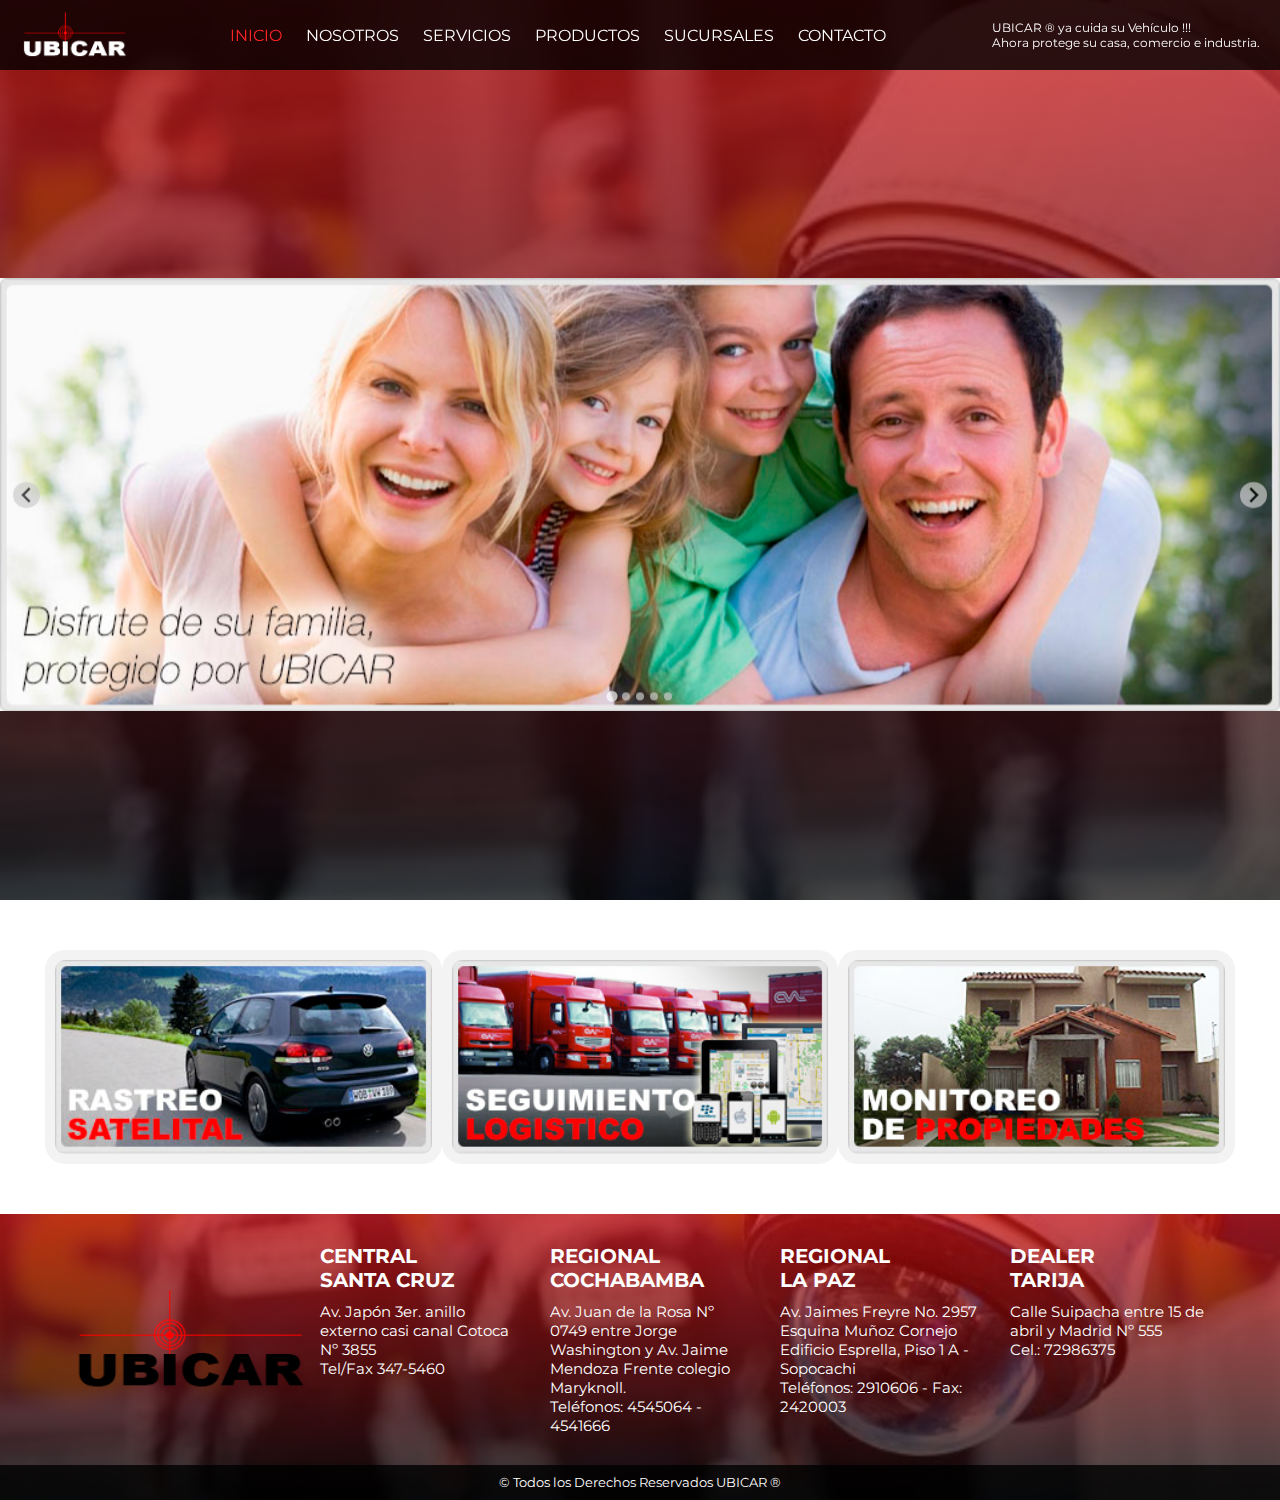
==== commit ea2c4b92: "style routes" ====
--- a/index.html
+++ b/index.html
@@ -149,7 +149,14 @@
     <!-- SECCION FOOTER -->
     <footer>
       <div class="contenido-footer">
-        <img class="logo" height="110px" src="img/logo-ubicar.png" alt="logo" />
+        <a href="../../index.html">
+          <img
+            class="logo"
+            height="110px"
+            src="../../img/logo-ubicar.png"
+            alt="logo"
+          />
+        </a>
         <div class="sucursales">
           <div class="santacruz">
             <div class="titulo">
--- a/estilo.css
+++ b/estilo.css
@@ -14,9 +14,16 @@
 /* seccion I N I C I O */
 /* *********************/
 
+body {
+  margin: 0;
+  display: flex;
+  flex-direction: column;
+  min-height: 100vh;
+}
+
 #inicio {
   background: linear-gradient(rgba(209, 11, 11, 0.7), rgba(0, 0, 0, 0.7)),
-    url("../../img/seguridad.jpeg");
+    url("img/seguridad.jpeg");
   background-size: cover;
   background-position: center;
   height: 100vh;
@@ -140,6 +147,7 @@
   height: 100%;
   color: #fff;
   padding-top: 30px;
+  margin-top: auto;
 }
 
 footer .contenido-footer {
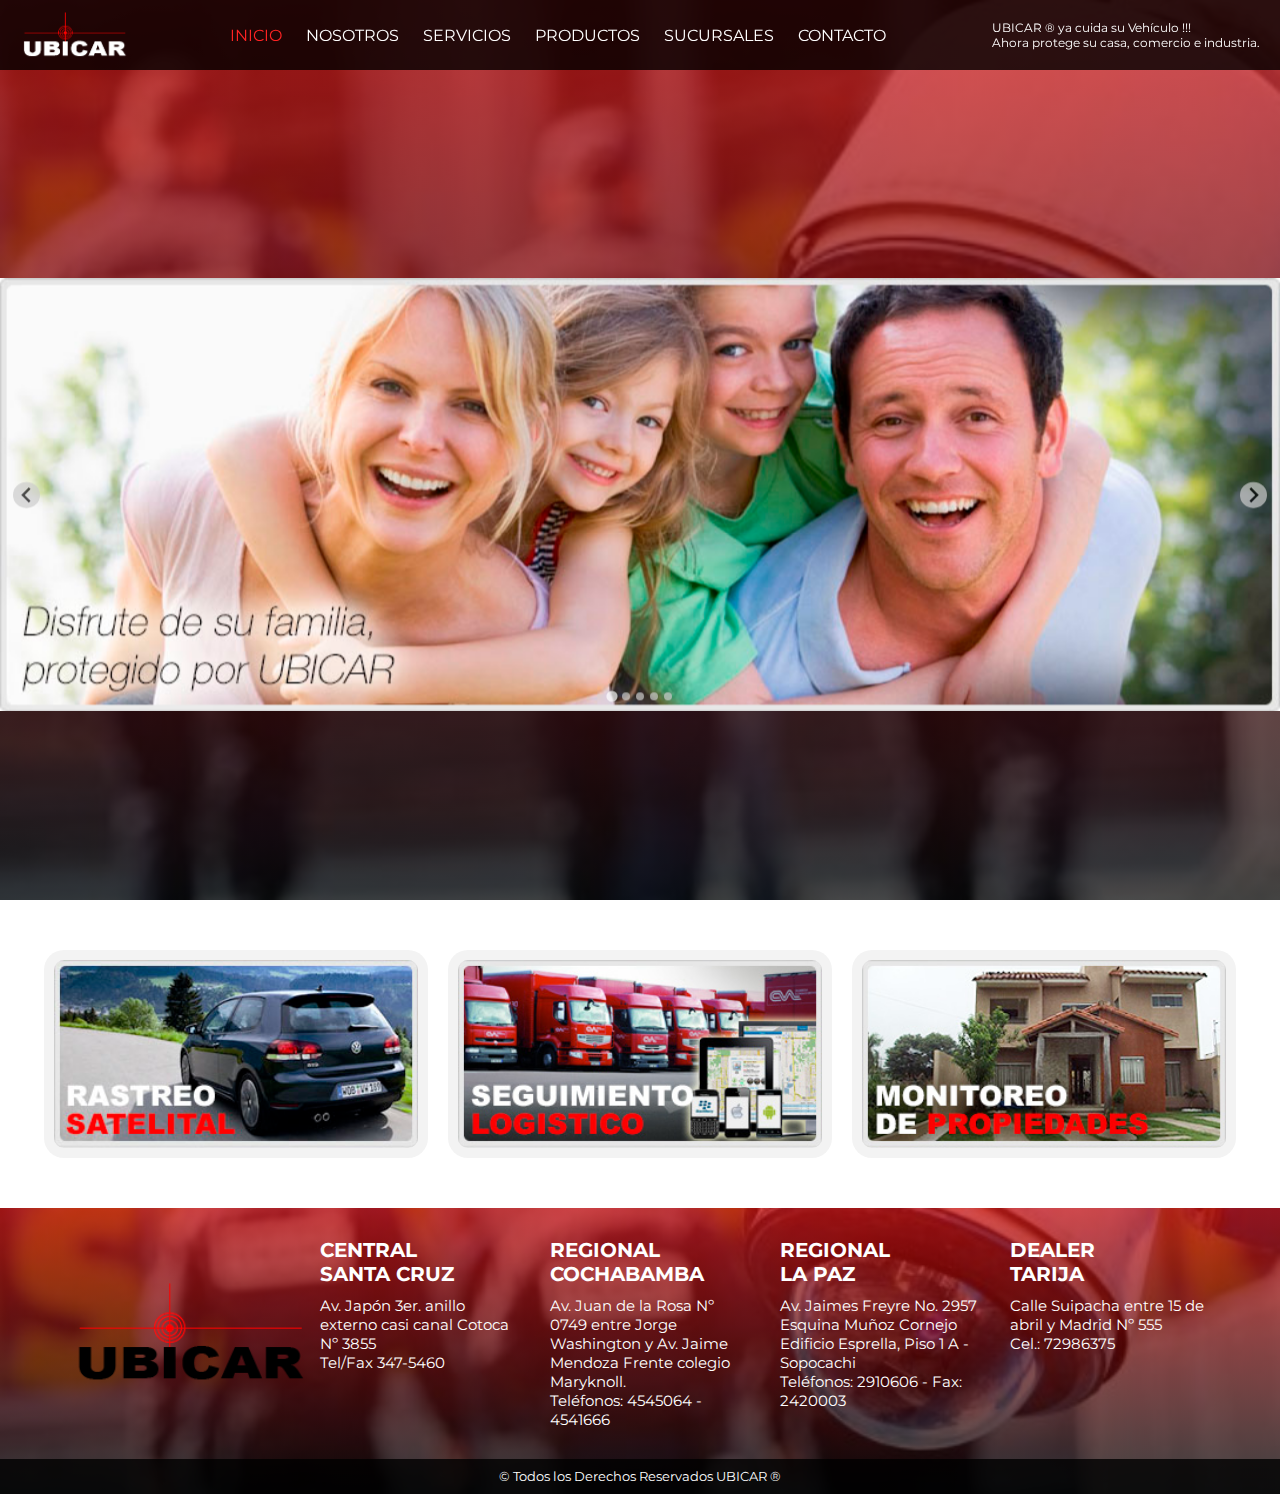
==== commit 633d3a76: "add favIcon" ====
--- a/index.html
+++ b/index.html
@@ -7,6 +7,7 @@
       name="viewport"
       content="width=device-width, initial-scale=1.0 user-scalable=no"
     />
+    <link rel="icon" href="img/favIcon.ico" />
     <link
       rel="stylesheet"
       href="https://cdnjs.cloudflare.com/ajax/libs/font-awesome/6.1.1/css/all.min.css"
@@ -149,11 +150,11 @@
     <!-- SECCION FOOTER -->
     <footer>
       <div class="contenido-footer">
-        <a href="../../index.html">
+        <a href="/index.html">
           <img
             class="logo"
             height="110px"
-            src="../../img/logo-ubicar.png"
+            src="img/logo-ubicar.png"
             alt="logo"
           />
         </a>
--- a/estilo.css
+++ b/estilo.css
@@ -108,15 +108,15 @@
 /* *********************/
 
 #servicios {
-  max-width: 100%;
+  max-width: 100vw;
   margin: auto;
   padding: 50px 15px;
   display: flex;
 }
 
 #servicios .contenedor-foto {
-  max-width: 100%;
-  margin: auto;
+  max-width: 100vw;
+  margin: 0px 10px;
   display: flex;
   align-items: center;
   justify-content: space-between;
@@ -130,7 +130,7 @@
 
 #servicios .contenedor-foto img {
   padding: 10px;
-  width: 31vw;
+  width: 30vw;
   border-radius: 20px;
   background-color: #f3f3f3;
   cursor: pointer;
@@ -141,7 +141,7 @@
 
 footer {
   background: linear-gradient(rgba(209, 11, 11, 0.7), rgba(0, 0, 0, 0.7)),
-    url("../../img/seguridad.jpeg");
+    url("img/seguridad.jpeg");
   background-size: cover;
   background-position: center;
   height: 100%;
